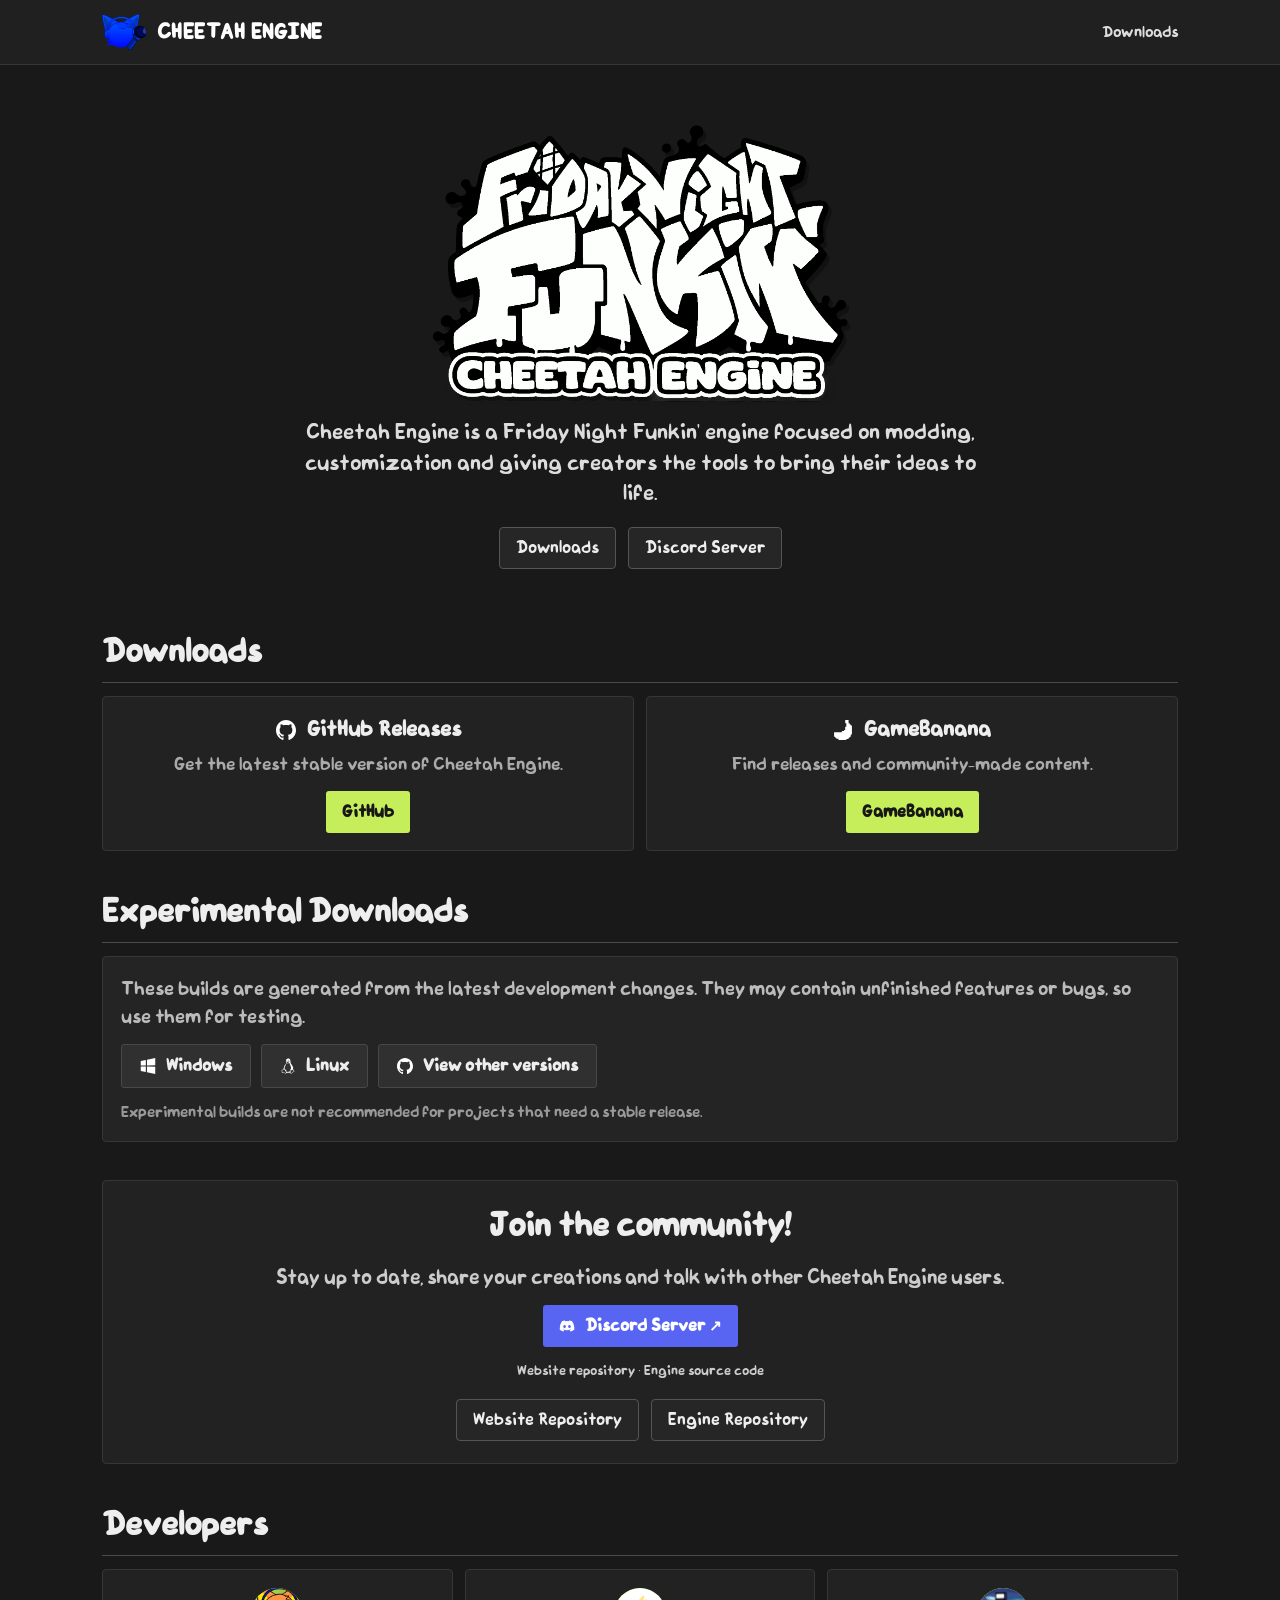
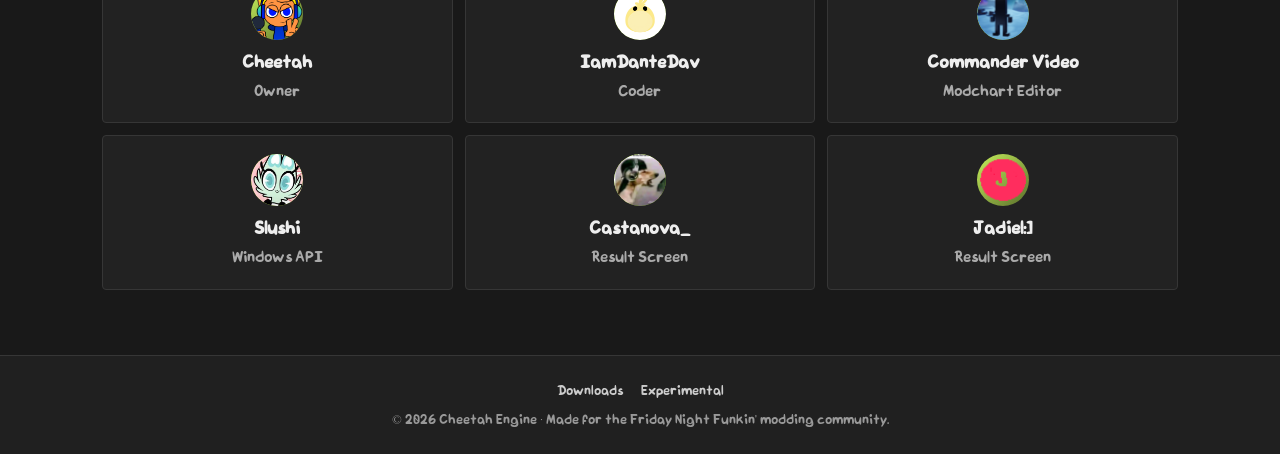
==== index.html @ 7973cf0b "feat: enable Windows/Linux downloads and add releases link" ====
<!DOCTYPE html>
<html lang="en">
<head>
<meta charset="UTF-8">
<meta name="viewport" content="width=device-width, initial-scale=1">
<meta name="theme-color" content="#171717">
<title>Cheetah Engine</title>
<link rel="icon" type="image/png" href="assets/favicon.png">
<link rel="apple-touch-icon" href="assets/apple-touch-icon.png">
<style>
@font-face{font-family:'PhantomMuff';src:url('fonts/PhantomMuff 1.5-Regular.ttf') format('truetype');font-display:swap}
:root{--bg:#191919;--surface:#222;--surface2:#292929;--text:#eee;--muted:#aaa;--accent:#c6ee5b;--border:#363636}
*{box-sizing:border-box}
img{user-select:none;-webkit-user-select:none;-webkit-user-drag:none;-webkit-touch-callout:none;pointer-events:none}
html{scroll-behavior:smooth}
body{margin:0;background:var(--bg);color:var(--text);font:18px/1.6 'PhantomMuff',Arial,sans-serif}
a{color:var(--accent);text-decoration:none}a:hover{text-decoration:underline}
header{background:#202020;border-bottom:1px solid var(--border);position:sticky;top:0;z-index:10}
nav{max-width:1120px;margin:auto;min-height:64px;padding:10px 22px;display:flex;align-items:center;justify-content:space-between;gap:20px}
.logo{display:flex;align-items:center;gap:10px;color:#fff;font-weight:800;font-size:19px;letter-spacing:.5px}
.logo-icon{height:36px;width:auto;object-fit:contain}
.navlinks{display:flex;gap:25px;align-items:center}.navlinks a{color:#ddd;font-size:14px}
main{max-width:1120px;margin:0 auto;padding:28px 22px 65px}
.hero{text-align:center;padding:30px 0 22px}
.hero-art{width:min(420px,100%);margin:0 auto 16px;position:relative}
.hero-logo{width:100%;height:auto;display:block;filter:drop-shadow(3px 4px 0 #111)}
.hero p{max-width:700px;margin:0 auto;color:#ddd;font-size:19px}
.quicklinks{display:flex;justify-content:center;gap:12px;flex-wrap:wrap;margin-top:18px}
.pill{display:inline-block;padding:8px 16px;border:1px solid #555;border-radius:4px;color:#eee;background:#262626;font-size:15px}
.pill:hover{border-color:var(--accent);text-decoration:none}
h2{font-size:29px;margin:0 0 13px;padding-bottom:7px;border-bottom:1px solid #4a4a4a}
h3{font-size:20px;margin:0 0 8px}
section{margin-top:38px}
.download-grid{display:grid;grid-template-columns:repeat(2,1fr);gap:12px}
.download-card{background:var(--surface);border:1px solid var(--border);padding:17px;border-radius:4px;text-align:center}
.download-card h3{font-size:19px}.download-card p{color:var(--muted);font-size:16px;margin:5px 0 13px}
.card-icon{width:20px;height:20px;vertical-align:-4px;margin-right:6px;filter:brightness(0) invert(1)}
.button{display:inline-block;padding:9px 16px;border-radius:3px;background:var(--accent);color:#171717;font-weight:700;font-size:15px}
.button:hover{filter:brightness(1.08);text-decoration:none}
.button--discord{background:#5865F2;color:#fff}
.locked{opacity:.45;filter:grayscale(1);cursor:not-allowed;user-select:none}
.btn-icon{width:16px;height:16px;vertical-align:-3px;margin-right:6px}
.experimental{background:#242424;border:1px solid var(--border);padding:18px;border-radius:4px}
.experimental p{color:#bbb;margin:0 0 14px;font-size:17px}
.os-links{display:flex;gap:10px;flex-wrap:wrap}
.os-links a{background:#303030;border:1px solid #484848;border-radius:3px;padding:9px 18px;color:#eee;font-weight:700;font-size:15px}
.os-links a:hover{border-color:var(--accent);text-decoration:none}
.os-icon{width:16px;height:16px;vertical-align:-3px;margin-right:6px;filter:brightness(0) invert(1)}
.notice{font-size:14px;color:#999;margin-top:13px}
.community{text-align:center;padding:22px;background:#222;border:1px solid var(--border);border-radius:4px}
.community p{margin:0 0 13px;color:#ccc}
.donors{display:grid;grid-template-columns:repeat(3,1fr);gap:12px}
.donor{background:var(--surface);border:1px solid var(--border);padding:18px 10px;text-align:center;border-radius:4px}
.avatar{width:52px;height:52px;border-radius:50%;margin:0 auto 10px;background:linear-gradient(135deg,#c6ee5b,#596f2b);display:grid;place-items:center;color:#171717;font-size:20px;font-weight:900;overflow:hidden}
.avatar img{width:100%;height:100%;object-fit:cover;display:block;border-radius:50%}
.donor strong{display:block;font-size:16px}.donor small{color:var(--muted);font-size:14px}
.donor a{color:var(--text)}.donor a:hover{color:var(--accent)}
footer{border-top:1px solid var(--border);background:#202020;color:#999;padding:25px 22px;text-align:center;font-size:12px}
footer .footlinks{display:flex;justify-content:center;gap:18px;flex-wrap:wrap;margin-bottom:10px}
footer a{color:#ccc}
/* Intro (FNF charselect gate + video) */
.intro{position:fixed;inset:0;z-index:100;background:#000;display:grid;place-items:center}
.intro-gate{position:absolute;inset:0;width:100%;height:100%;border:0;background:none;padding:20px;display:grid;place-items:center;cursor:pointer}
.intro-gate img{max-width:min(440px,80vw);max-height:62vh;object-fit:contain;filter:drop-shadow(4px 6px 0 rgba(0,0,0,.7))}
.intro video{width:100%;height:100%;object-fit:contain;display:none;background:#000}
.intro.playing .intro-gate{display:none}
.intro.playing video{display:block}
.intro-flash{position:fixed;inset:0;z-index:101;background:#fff;opacity:0;pointer-events:none;transition:opacity .45s ease-out}
.intro-flash.on{opacity:1;transition:none}
/* Custom cursors (desktop / mouse only) */
@media (hover:hover) and (pointer:fine){
  html{cursor:url('assets/Cursor/cursor-default.png') 0 0,auto}
  *{scrollbar-color:#c6ee5b #191919;scrollbar-width:thin}
  ::-webkit-scrollbar{width:14px;height:14px}
  ::-webkit-scrollbar-track{background:#191919}
  ::-webkit-scrollbar-thumb{background:#c6ee5b;border:3px solid #191919;border-radius:8px}
  p,.hero p,.notice,.community p,.download-card p,.experimental p,small{cursor:url('assets/Cursor/cursor-text-sm.png') 10 16,text}
  a:not(.locked):not([aria-disabled="true"]),button:not(.locked){cursor:url('assets/Cursor/cursor-pointer.png') 10 2,pointer}
  .locked,a[aria-disabled="true"]{cursor:url('assets/Cursor/cursor-cross-sm.png') 16 16,not-allowed}
  html.over-scrollbar,html.over-scrollbar *{cursor:url('assets/Cursor/cursor-scroll-sm.png') 16 16,pointer!important}
}
@media(max-width:760px){.download-grid{grid-template-columns:1fr}.donors{grid-template-columns:repeat(2,1fr)}}
@media(max-width:520px){nav{align-items:flex-start;flex-direction:column}.navlinks{gap:16px;flex-wrap:wrap}.donors{grid-template-columns:repeat(2,1fr)}main{padding-inline:14px}}
</style>
</head>
<body>
<div class="intro" id="intro" aria-label="Intro">
  <button class="intro-gate" id="introGate" type="button" aria-label="Touch here to view the intro">
    <img src="assets/TouchHereToView!.png" alt="Touch here to view">
  </button>
  <video id="introVideo" src="assets/introSelect.mp4" playsinline preload="auto"></video>
</div>
<div class="intro-flash" id="introFlash" aria-hidden="true"></div>
<header>
<nav>
<a class="logo" href="#top"><img class="logo-icon" src="assets/icon.png" alt=""><span>CHEETAH ENGINE</span></a>
<div class="navlinks"><a href="#downloads">Downloads</a></div>
</nav>
</header>
<main id="top">
<div class="hero">
  <div class="hero-art">
    <img class="hero-logo" src="assets/engine-logo.png" alt="Cheetah Engine logo">
  </div>
  <p>Cheetah Engine is a Friday Night Funkin' engine focused on modding, customization and giving creators the tools to bring their ideas to life.</p>
  <div class="quicklinks">
    <a class="pill" href="#downloads">Downloads</a><a class="pill" href="#community">Discord Server</a>
  </div>
</div>

<section id="downloads">
<h2>Downloads</h2>
<div class="download-grid">
  <article class="download-card"><h3><img class="card-icon" src="assets/github.svg" alt=""> GitHub Releases</h3><p>Get the latest stable version of Cheetah Engine.</p><a class="button" href="https://github.com/Cheetahbrawl291/FNFCheetahEngine" target="_blank" rel="noopener">GitHub</a></article>
  <article class="download-card"><h3><img class="card-icon" src="assets/gamebanana.svg" alt=""> GameBanana</h3><p>Find releases and community-made content.</p><a class="button" href="https://gamebanana.com/wips/104076" target="_blank" rel="noopener">GameBanana</a></article>
</div>
</section>

<section id="experimental">
<h2>Experimental Downloads</h2>
<div class="experimental">
<p>These builds are generated from the latest development changes. They may contain unfinished features or bugs, so use them for testing.</p>
<div class="os-links"><a href="https://github.com/Cheetahbrawl291/FNFCheetahEngine/releases/download/Release/CheetahEngine-Windows.zip"><img class="os-icon" src="assets/Windows.svg" alt=""> Windows</a><a href="https://github.com/Cheetahbrawl291/FNFCheetahEngine/releases/download/Release/CheetahEngine-Linux.zip"><img class="os-icon" src="assets/Linux.svg" alt=""> Linux</a><a href="https://github.com/Cheetahbrawl291/FNFCheetahEngine/releases" target="_blank" rel="noopener"><img class="os-icon" src="assets/github.svg" alt=""> View other versions</a></div>
<div class="notice">Experimental builds are not recommended for projects that need a stable release.</div>
</div>
</section>

<section id="community">
<div class="community">
<h2 style="border:0;margin-bottom:7px">Join the community!</h2>
<p>Stay up to date, share your creations and talk with other Cheetah Engine users.</p>
<a class="button button--discord" href="https://discord.gg/ma6dKBHPRp" target="_blank" rel="noopener"><img class="btn-icon" src="assets/discord.svg" alt=""> Discord Server ↗</a>
<p style="font-size:12px;margin:14px 0 0">Website repository · Engine source code</p>
<div class="quicklinks"><a class="pill" href="https://github.com/IamDanteDev/CheetahEngine-Website" target="_blank" rel="noopener">Website Repository</a><a class="pill" href="https://github.com/Cheetahbrawl291/FNFCheetahEngine" target="_blank" rel="noopener">Engine Repository</a></div>
</div>
</section>

<section id="developers">
<h2>Developers</h2>
<div class="donors">
  <div class="donor"><div class="avatar"><img src="assets/avatars/cheetah.png" alt=""></div><strong><a href="https://www.youtube.com/@CheetahTheGamer" target="_blank" rel="noopener">Cheetah</a></strong><small>Owner</small></div>
  <div class="donor"><div class="avatar"><img src="assets/avatars/iamdantedev.png" alt=""></div><strong><a href="https://www.youtube.com/@IamDanteDev" target="_blank" rel="noopener">IamDanteDav</a></strong><small>Coder</small></div>
  <div class="donor"><div class="avatar"><img src="assets/avatars/commandervideo.png" alt=""></div><strong><a href="https://gamebanana.com/members/1787065" target="_blank" rel="noopener">Commander Video</a></strong><small>Modchart Editor</small></div>
  <div class="donor"><div class="avatar"><img src="assets/avatars/slushi.png" alt=""></div><strong><a href="https://github.com/Slushi-Github" target="_blank" rel="noopener">Slushi</a></strong><small>Windows API</small></div>
  <div class="donor"><div class="avatar"><img src="assets/avatars/castanova.png" alt=""></div><strong><a href="https://gamebanana.com/members/1890908" target="_blank" rel="noopener">Castanova_</a></strong><small>Result Screen</small></div>
  <div class="donor"><div class="avatar"><img src="assets/avatars/jadiel.png" alt=""></div><strong><a href="https://gamebanana.com/members/1842826" target="_blank" rel="noopener">Jadiel:]</a></strong><small>Result Screen</small></div>
</div>
</section>
</main>
<footer>
<div class="footlinks"><a href="#downloads">Downloads</a><a href="#experimental">Experimental</a></div>
<div>© 2026 Cheetah Engine · Made for the Friday Night Funkin' modding community.</div>
</footer>
<script>
(function () {
  var root = document.documentElement;
  var fine = window.matchMedia('(hover:hover) and (pointer:fine)');
  function updateScrollCursor(e) {
    if (!fine.matches) { root.classList.remove('over-scrollbar'); return; }
    var bar = window.innerWidth - root.clientWidth;
    root.classList.toggle('over-scrollbar', bar > 0 && e.clientX >= window.innerWidth - bar);
  }
  document.addEventListener('mousemove', updateScrollCursor);
  window.addEventListener('resize', function () { root.classList.remove('over-scrollbar'); });
})();
document.querySelectorAll('img').forEach(function (img) { img.draggable = false; });
document.addEventListener('dragstart', function (e) { e.preventDefault(); });
document.addEventListener('selectstart', function (e) {
  if (e.target.tagName === 'IMG') e.preventDefault();
});
(function () {
  var intro = document.getElementById('intro');
  var gate = document.getElementById('introGate');
  var video = document.getElementById('introVideo');
  var flash = document.getElementById('introFlash');
  var started = false;
  var finished = false;

  function flashOut() {
    if (finished) return;
    finished = true;
    flash.classList.add('on');
    intro.remove();
    window.setTimeout(function () {
      flash.classList.remove('on');
      window.setTimeout(function () { flash.remove(); }, 470);
    }, 140);
  }

  gate.addEventListener('click', function () {
    if (started) return;
    started = true;
    intro.classList.add('playing');
    video.volume = 0.45;
    video.muted = false;
    var play = video.play();
    if (play && play.catch) play.catch(function () {
      video.muted = true;
      var retry = video.play();
      if (retry && retry.catch) retry.catch(flashOut);
    });
  });

  video.addEventListener('ended', flashOut);
  video.addEventListener('error', flashOut);
})();
</script>
</body>
</html>
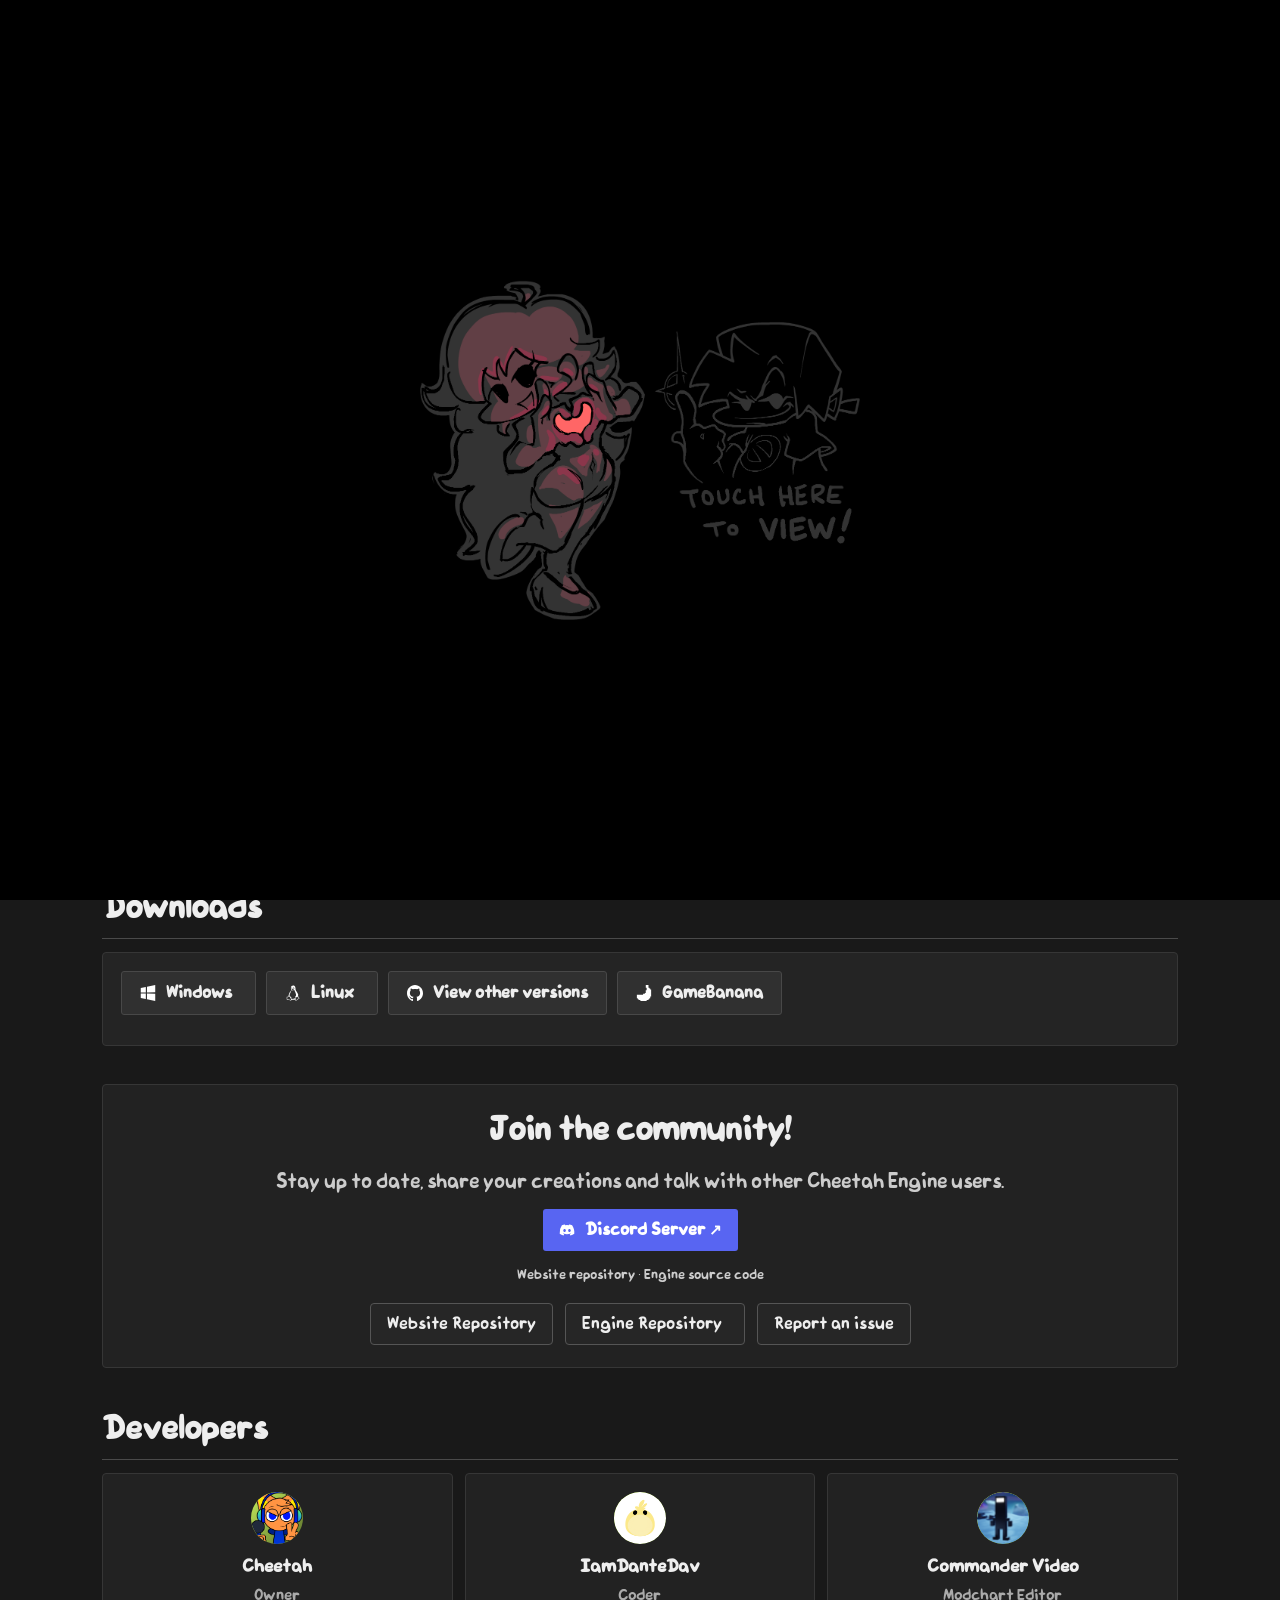
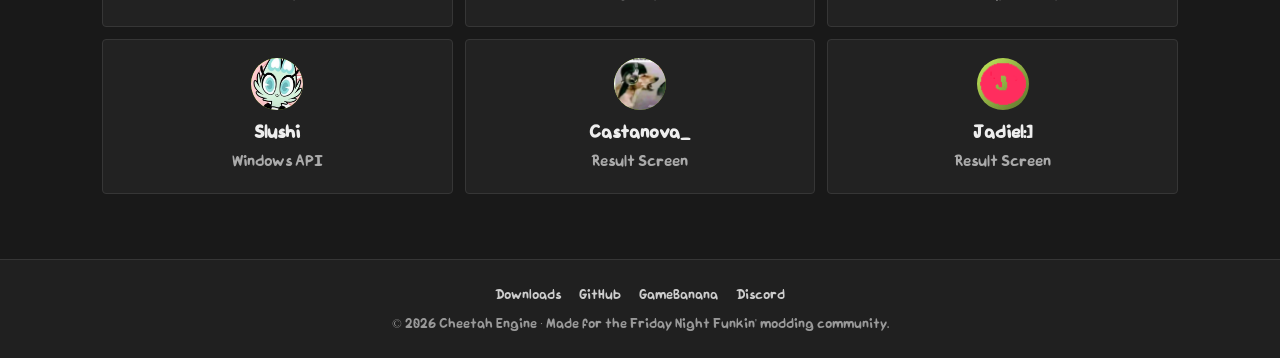
==== commit a81a7531: "feat: enhance landing with release stats, features, music and SEO" ====
--- a/index.html
+++ b/index.html
@@ -4,9 +4,27 @@
 <meta charset="UTF-8">
 <meta name="viewport" content="width=device-width, initial-scale=1">
 <meta name="theme-color" content="#171717">
+<meta name="description" content="Cheetah Engine is a Friday Night Funkin' engine built for modding, customization and creators.">
 <title>Cheetah Engine</title>
 <link rel="icon" type="image/png" href="assets/favicon.png">
 <link rel="apple-touch-icon" href="assets/apple-touch-icon.png">
+<link rel="preconnect" href="https://api.github.com">
+<script type="application/ld+json">
+{
+  "@context": "https://schema.org",
+  "@type": "SoftwareApplication",
+  "name": "Cheetah Engine",
+  "applicationCategory": "GameApplication",
+  "operatingSystem": "Windows, Linux",
+  "url": "https://iamdantedev.github.io/CheetahEngine-Website/",
+  "description": "A Friday Night Funkin' engine built for modding, customization and creators.",
+  "softwareVersion": "Release",
+  "downloadUrl": [
+    "https://github.com/Cheetahbrawl291/FNFCheetahEngine/releases/download/Release/CheetahEngine-Windows.zip",
+    "https://github.com/Cheetahbrawl291/FNFCheetahEngine/releases/download/Release/CheetahEngine-Linux.zip"
+  ]
+}
+</script>
 <style>
 @font-face{font-family:'PhantomMuff';src:url('fonts/PhantomMuff 1.5-Regular.ttf') format('truetype');font-display:swap}
 :root{--bg:#191919;--surface:#222;--surface2:#292929;--text:#eee;--muted:#aaa;--accent:#c6ee5b;--border:#363636}
@@ -23,7 +41,13 @@
 main{max-width:1120px;margin:0 auto;padding:28px 22px 65px}
 .hero{text-align:center;padding:30px 0 22px}
 .hero-art{width:min(420px,100%);margin:0 auto 16px;position:relative}
-.hero-logo{width:100%;height:auto;display:block;filter:drop-shadow(3px 4px 0 #111)}
+.hero-logo{width:100%;height:auto;display:block;filter:drop-shadow(3px 4px 0 #111);animation:logoBeat .6667s ease-in-out infinite}
+@keyframes logoBeat{0%,100%{transform:scale(1)}15%{transform:scale(1.12)}30%{transform:scale(1)}}
+@media(prefers-reduced-motion:reduce){.hero-logo,.avatar{animation:none}}
+.features{display:grid;grid-template-columns:repeat(4,1fr);gap:12px}
+.feature{background:var(--surface);border:1px solid var(--border);padding:20px 16px;border-radius:4px;text-align:center}
+.feature strong{display:block;font-size:18px;color:var(--accent);margin-bottom:8px}
+.feature p{margin:0;color:#ccc;font-size:15px}
 .hero p{max-width:700px;margin:0 auto;color:#ddd;font-size:19px}
 .quicklinks{display:flex;justify-content:center;gap:12px;flex-wrap:wrap;margin-top:18px}
 .pill{display:inline-block;padding:8px 16px;border:1px solid #555;border-radius:4px;color:#eee;background:#262626;font-size:15px}
@@ -31,27 +55,26 @@
 h2{font-size:29px;margin:0 0 13px;padding-bottom:7px;border-bottom:1px solid #4a4a4a}
 h3{font-size:20px;margin:0 0 8px}
 section{margin-top:38px}
-.download-grid{display:grid;grid-template-columns:repeat(2,1fr);gap:12px}
-.download-card{background:var(--surface);border:1px solid var(--border);padding:17px;border-radius:4px;text-align:center}
-.download-card h3{font-size:19px}.download-card p{color:var(--muted);font-size:16px;margin:5px 0 13px}
-.card-icon{width:20px;height:20px;vertical-align:-4px;margin-right:6px;filter:brightness(0) invert(1)}
 .button{display:inline-block;padding:9px 16px;border-radius:3px;background:var(--accent);color:#171717;font-weight:700;font-size:15px}
 .button:hover{filter:brightness(1.08);text-decoration:none}
 .button--discord{background:#5865F2;color:#fff}
-.locked{opacity:.45;filter:grayscale(1);cursor:not-allowed;user-select:none}
 .btn-icon{width:16px;height:16px;vertical-align:-3px;margin-right:6px}
 .experimental{background:#242424;border:1px solid var(--border);padding:18px;border-radius:4px}
-.experimental p{color:#bbb;margin:0 0 14px;font-size:17px}
 .os-links{display:flex;gap:10px;flex-wrap:wrap}
 .os-links a{background:#303030;border:1px solid #484848;border-radius:3px;padding:9px 18px;color:#eee;font-weight:700;font-size:15px}
 .os-links a:hover{border-color:var(--accent);text-decoration:none}
 .os-icon{width:16px;height:16px;vertical-align:-3px;margin-right:6px;filter:brightness(0) invert(1)}
-.notice{font-size:14px;color:#999;margin-top:13px}
+.dl-count{font-size:12px;font-weight:400;color:var(--muted);margin-left:5px}
+.star-count{font-size:11px;font-weight:400;color:var(--accent);margin-left:6px}
+.release-meta{font-size:13px;color:var(--muted);margin-top:12px}
+.reveal{opacity:0;transform:translateY(16px);transition:opacity .55s ease,transform .55s ease}
+.reveal.in{opacity:1;transform:none}
+@media(prefers-reduced-motion:reduce){.reveal{opacity:1;transform:none;transition:none}}
 .community{text-align:center;padding:22px;background:#222;border:1px solid var(--border);border-radius:4px}
 .community p{margin:0 0 13px;color:#ccc}
 .donors{display:grid;grid-template-columns:repeat(3,1fr);gap:12px}
 .donor{background:var(--surface);border:1px solid var(--border);padding:18px 10px;text-align:center;border-radius:4px}
-.avatar{width:52px;height:52px;border-radius:50%;margin:0 auto 10px;background:linear-gradient(135deg,#c6ee5b,#596f2b);display:grid;place-items:center;color:#171717;font-size:20px;font-weight:900;overflow:hidden}
+.avatar{width:52px;height:52px;border-radius:50%;margin:0 auto 10px;background:linear-gradient(135deg,#c6ee5b,#596f2b);display:grid;place-items:center;color:#171717;font-size:20px;font-weight:900;overflow:hidden;animation:logoBeat .6667s ease-in-out infinite}
 .avatar img{width:100%;height:100%;object-fit:cover;display:block;border-radius:50%}
 .donor strong{display:block;font-size:16px}.donor small{color:var(--muted);font-size:14px}
 .donor a{color:var(--text)}.donor a:hover{color:var(--accent)}
@@ -74,13 +97,12 @@
   ::-webkit-scrollbar{width:14px;height:14px}
   ::-webkit-scrollbar-track{background:#191919}
   ::-webkit-scrollbar-thumb{background:#c6ee5b;border:3px solid #191919;border-radius:8px}
-  p,.hero p,.notice,.community p,.download-card p,.experimental p,small{cursor:url('assets/Cursor/cursor-text-sm.png') 10 16,text}
-  a:not(.locked):not([aria-disabled="true"]),button:not(.locked){cursor:url('assets/Cursor/cursor-pointer.png') 10 2,pointer}
-  .locked,a[aria-disabled="true"]{cursor:url('assets/Cursor/cursor-cross-sm.png') 16 16,not-allowed}
+  p,small{cursor:url('assets/Cursor/cursor-text-sm.png') 10 16,text}
+  a,button{cursor:url('assets/Cursor/cursor-pointer.png') 10 2,pointer}
   html.over-scrollbar,html.over-scrollbar *{cursor:url('assets/Cursor/cursor-scroll-sm.png') 16 16,pointer!important}
 }
-@media(max-width:760px){.download-grid{grid-template-columns:1fr}.donors{grid-template-columns:repeat(2,1fr)}}
-@media(max-width:520px){nav{align-items:flex-start;flex-direction:column}.navlinks{gap:16px;flex-wrap:wrap}.donors{grid-template-columns:repeat(2,1fr)}main{padding-inline:14px}}
+@media(max-width:760px){.donors{grid-template-columns:repeat(2,1fr)}.features{grid-template-columns:repeat(2,1fr)}}
+@media(max-width:520px){nav{align-items:flex-start;flex-direction:column}.navlinks{gap:16px;flex-wrap:wrap}.donors{grid-template-columns:repeat(2,1fr)}.features{grid-template-columns:1fr}main{padding-inline:14px}}
 </style>
 </head>
 <body>
@@ -88,9 +110,10 @@
   <button class="intro-gate" id="introGate" type="button" aria-label="Touch here to view the intro">
     <img src="assets/TouchHereToView!.png" alt="Touch here to view">
   </button>
-  <video id="introVideo" src="assets/introSelect.mp4" playsinline preload="auto"></video>
+  <video id="introVideo" src="assets/introSelect.mp4" playsinline preload="none"></video>
 </div>
 <div class="intro-flash" id="introFlash" aria-hidden="true"></div>
+<audio id="siteMusic" src="assets/stayFunky.ogg" loop preload="auto"></audio>
 <header>
 <nav>
 <a class="logo" href="#top"><img class="logo-icon" src="assets/icon.png" alt=""><span>CHEETAH ENGINE</span></a>
@@ -108,20 +131,21 @@
   </div>
 </div>
 
+<section id="features">
+<h2>Features</h2>
+<div class="features">
+<div class="feature"><strong>Modding</strong><p>An engine built from the ground up for Friday Night Funkin' mods.</p></div>
+<div class="feature"><strong>Customization</strong><p>Shape the engine around your project.</p></div>
+<div class="feature"><strong>Charting</strong><p>Tools that help bring your ideas to life.</p></div>
+<div class="feature"><strong>Cross-platform</strong><p>Windows and Linux builds available.</p></div>
+</div>
+</section>
+
 <section id="downloads">
 <h2>Downloads</h2>
-<div class="download-grid">
-  <article class="download-card"><h3><img class="card-icon" src="assets/github.svg" alt=""> GitHub Releases</h3><p>Get the latest stable version of Cheetah Engine.</p><a class="button" href="https://github.com/Cheetahbrawl291/FNFCheetahEngine" target="_blank" rel="noopener">GitHub</a></article>
-  <article class="download-card"><h3><img class="card-icon" src="assets/gamebanana.svg" alt=""> GameBanana</h3><p>Find releases and community-made content.</p><a class="button" href="https://gamebanana.com/wips/104076" target="_blank" rel="noopener">GameBanana</a></article>
-</div>
-</section>
-
-<section id="experimental">
-<h2>Experimental Downloads</h2>
 <div class="experimental">
-<p>These builds are generated from the latest development changes. They may contain unfinished features or bugs, so use them for testing.</p>
-<div class="os-links"><a href="https://github.com/Cheetahbrawl291/FNFCheetahEngine/releases/download/Release/CheetahEngine-Windows.zip"><img class="os-icon" src="assets/Windows.svg" alt=""> Windows</a><a href="https://github.com/Cheetahbrawl291/FNFCheetahEngine/releases/download/Release/CheetahEngine-Linux.zip"><img class="os-icon" src="assets/Linux.svg" alt=""> Linux</a><a href="https://github.com/Cheetahbrawl291/FNFCheetahEngine/releases" target="_blank" rel="noopener"><img class="os-icon" src="assets/github.svg" alt=""> View other versions</a></div>
-<div class="notice">Experimental builds are not recommended for projects that need a stable release.</div>
+<div class="os-links"><a href="https://github.com/Cheetahbrawl291/FNFCheetahEngine/releases/download/Release/CheetahEngine-Windows.zip"><img class="os-icon" src="assets/Windows.svg" alt=""> Windows<span class="dl-count" data-asset="CheetahEngine-Windows.zip"></span></a><a href="https://github.com/Cheetahbrawl291/FNFCheetahEngine/releases/download/Release/CheetahEngine-Linux.zip"><img class="os-icon" src="assets/Linux.svg" alt=""> Linux<span class="dl-count" data-asset="CheetahEngine-Linux.zip"></span></a><a href="https://github.com/Cheetahbrawl291/FNFCheetahEngine/releases" target="_blank" rel="noopener"><img class="os-icon" src="assets/github.svg" alt=""> View other versions</a><a href="https://gamebanana.com/wips/104076" target="_blank" rel="noopener"><img class="os-icon" src="assets/gamebanana.svg" alt=""> GameBanana</a></div>
+<div class="release-meta" id="releaseMeta"></div>
 </div>
 </section>
 
@@ -131,7 +155,7 @@
 <p>Stay up to date, share your creations and talk with other Cheetah Engine users.</p>
 <a class="button button--discord" href="https://discord.gg/ma6dKBHPRp" target="_blank" rel="noopener"><img class="btn-icon" src="assets/discord.svg" alt=""> Discord Server ↗</a>
 <p style="font-size:12px;margin:14px 0 0">Website repository · Engine source code</p>
-<div class="quicklinks"><a class="pill" href="https://github.com/IamDanteDev/CheetahEngine-Website" target="_blank" rel="noopener">Website Repository</a><a class="pill" href="https://github.com/Cheetahbrawl291/FNFCheetahEngine" target="_blank" rel="noopener">Engine Repository</a></div>
+<div class="quicklinks"><a class="pill" href="https://github.com/IamDanteDev/CheetahEngine-Website" target="_blank" rel="noopener">Website Repository</a><a class="pill" href="https://github.com/Cheetahbrawl291/FNFCheetahEngine" target="_blank" rel="noopener">Engine Repository<span class="star-count" data-repo="Cheetahbrawl291/FNFCheetahEngine"></span></a><a class="pill" href="https://github.com/Cheetahbrawl291/FNFCheetahEngine/issues" target="_blank" rel="noopener">Report an issue</a></div>
 </div>
 </section>
 
@@ -148,8 +172,8 @@
 </section>
 </main>
 <footer>
-<div class="footlinks"><a href="#downloads">Downloads</a><a href="#experimental">Experimental</a></div>
-<div>© 2026 Cheetah Engine · Made for the Friday Night Funkin' modding community.</div>
+<div class="footlinks"><a href="#downloads">Downloads</a><a href="https://github.com/Cheetahbrawl291/FNFCheetahEngine" target="_blank" rel="noopener">GitHub</a><a href="https://gamebanana.com/wips/104076" target="_blank" rel="noopener">GameBanana</a><a href="https://discord.gg/ma6dKBHPRp" target="_blank" rel="noopener">Discord</a></div>
+<div>© <span id="year">2026</span> Cheetah Engine · Made for the Friday Night Funkin' modding community.</div>
 </footer>
 <script>
 (function () {
@@ -169,23 +193,141 @@
   if (e.target.tagName === 'IMG') e.preventDefault();
 });
 (function () {
+  var nodes = document.querySelectorAll('.dl-count');
+  var meta = document.getElementById('releaseMeta');
+  if (!nodes.length || !window.fetch) return;
+  var cacheKey = 'cheetah-release-info-v3';
+  function sizeLabel(bytes) { return (bytes / 1048576).toFixed(0) + ' MB'; }
+  function render(info) {
+    nodes.forEach(function (n) {
+      var name = n.getAttribute('data-asset');
+      var value = info.counts[name];
+      if (typeof value !== 'number') return;
+      var size = info.sizes[name];
+      n.textContent = value.toLocaleString() + ' downloads' + (typeof size === 'number' ? ' · ' + sizeLabel(size) : '');
+    });
+    if (meta && info.date) {
+      var date = new Date(info.date);
+      if (!isNaN(date.getTime())) {
+        meta.textContent = (info.tag ? info.tag + ' · ' : '') + 'Updated ' + date.toLocaleDateString('en-US', { month: 'short', day: 'numeric', year: 'numeric' });
+      }
+    }
+  }
+  try {
+    var cached = JSON.parse(localStorage.getItem(cacheKey) || 'null');
+    if (cached && Date.now() - cached.time < 600000) { render(cached.info); return; }
+  } catch (e) {}
+  fetch('https://api.github.com/repos/Cheetahbrawl291/FNFCheetahEngine/releases/tags/Release')
+    .then(function (r) { if (!r.ok) throw new Error('release api'); return r.json(); })
+    .then(function (data) {
+      var info = { counts: {}, sizes: {}, date: data.published_at, tag: data.tag_name };
+      (data.assets || []).forEach(function (a) {
+        info.counts[a.name] = a.download_count;
+        info.sizes[a.name] = a.size;
+      });
+      render(info);
+      try { localStorage.setItem(cacheKey, JSON.stringify({ time: Date.now(), info: info })); } catch (e) {}
+    })
+    .catch(function () {});
+})();
+(function () {
+  var year = document.getElementById('year');
+  if (year) year.textContent = new Date().getFullYear();
+
+  var stars = document.querySelectorAll('.star-count');
+  if (!stars.length || !window.fetch) return;
+  var cacheKey = 'cheetah-stars-v1';
+  function render(counts) {
+    stars.forEach(function (n) {
+      var value = counts[n.getAttribute('data-repo')];
+      if (typeof value === 'number') n.textContent = ' ★ ' + value.toLocaleString();
+    });
+  }
+  try {
+    var cached = JSON.parse(localStorage.getItem(cacheKey) || 'null');
+    if (cached && Date.now() - cached.time < 600000) { render(cached.counts); return; }
+  } catch (e) {}
+  fetch('https://api.github.com/repos/Cheetahbrawl291/FNFCheetahEngine')
+    .then(function (r) { if (!r.ok) throw new Error('repo api'); return r.json(); })
+    .then(function (data) {
+      var counts = { 'Cheetahbrawl291/FNFCheetahEngine': data.stargazers_count };
+      render(counts);
+      try { localStorage.setItem(cacheKey, JSON.stringify({ time: Date.now(), counts: counts })); } catch (e) {}
+    })
+    .catch(function () {});
+})();
+(function () {
+  if (!('IntersectionObserver' in window)) return;
+  if (window.matchMedia('(prefers-reduced-motion:reduce)').matches) return;
+  var observer = new IntersectionObserver(function (entries) {
+    entries.forEach(function (entry) {
+      if (!entry.isIntersecting) return;
+      entry.target.classList.add('in');
+      observer.unobserve(entry.target);
+    });
+  }, { threshold: 0.12 });
+  document.querySelectorAll('main > section').forEach(function (el) {
+    el.classList.add('reveal');
+    observer.observe(el);
+  });
+})();
+(function () {
   var intro = document.getElementById('intro');
   var gate = document.getElementById('introGate');
   var video = document.getElementById('introVideo');
   var flash = document.getElementById('introFlash');
+  var music = document.getElementById('siteMusic');
   var started = false;
   var finished = false;
+  var musicStarted = false;
+
+  function setMediaMetadata() {
+    if (!('mediaSession' in navigator) || !window.MediaMetadata) return;
+    navigator.mediaSession.metadata = new MediaMetadata({
+      title: 'stay funky',
+      artist: 'Kawai Sprite feat. Lotus Juice',
+      artwork: [{ src: 'assets/stayFunky.png', sizes: '262x262', type: 'image/png' }]
+    });
+  }
+
+  function startMusic() {
+    if (musicStarted) return;
+    musicStarted = true;
+    setMediaMetadata();
+    music.volume = 0;
+    var playMusic = music.play();
+    if (playMusic && playMusic.catch) playMusic.catch(function () { musicStarted = false; });
+    if ('mediaSession' in navigator) navigator.mediaSession.playbackState = 'playing';
+    var step = 0;
+    var timer = setInterval(function () {
+      step += 1;
+      music.volume = 0.25 * (step / 20);
+      if (step >= 20) clearInterval(timer);
+    }, 25);
+  }
 
   function flashOut() {
     if (finished) return;
     finished = true;
     flash.classList.add('on');
     intro.remove();
+    startMusic();
     window.setTimeout(function () {
       flash.classList.remove('on');
       window.setTimeout(function () { flash.remove(); }, 470);
     }, 140);
   }
+
+  function preloadIntro() {
+    video.preload = 'auto';
+    video.load();
+    gate.removeEventListener('mouseenter', preloadIntro);
+    gate.removeEventListener('focus', preloadIntro);
+    gate.removeEventListener('touchstart', preloadIntro);
+  }
+  gate.addEventListener('mouseenter', preloadIntro);
+  gate.addEventListener('focus', preloadIntro);
+  gate.addEventListener('touchstart', preloadIntro);
 
   gate.addEventListener('click', function () {
     if (started) return;
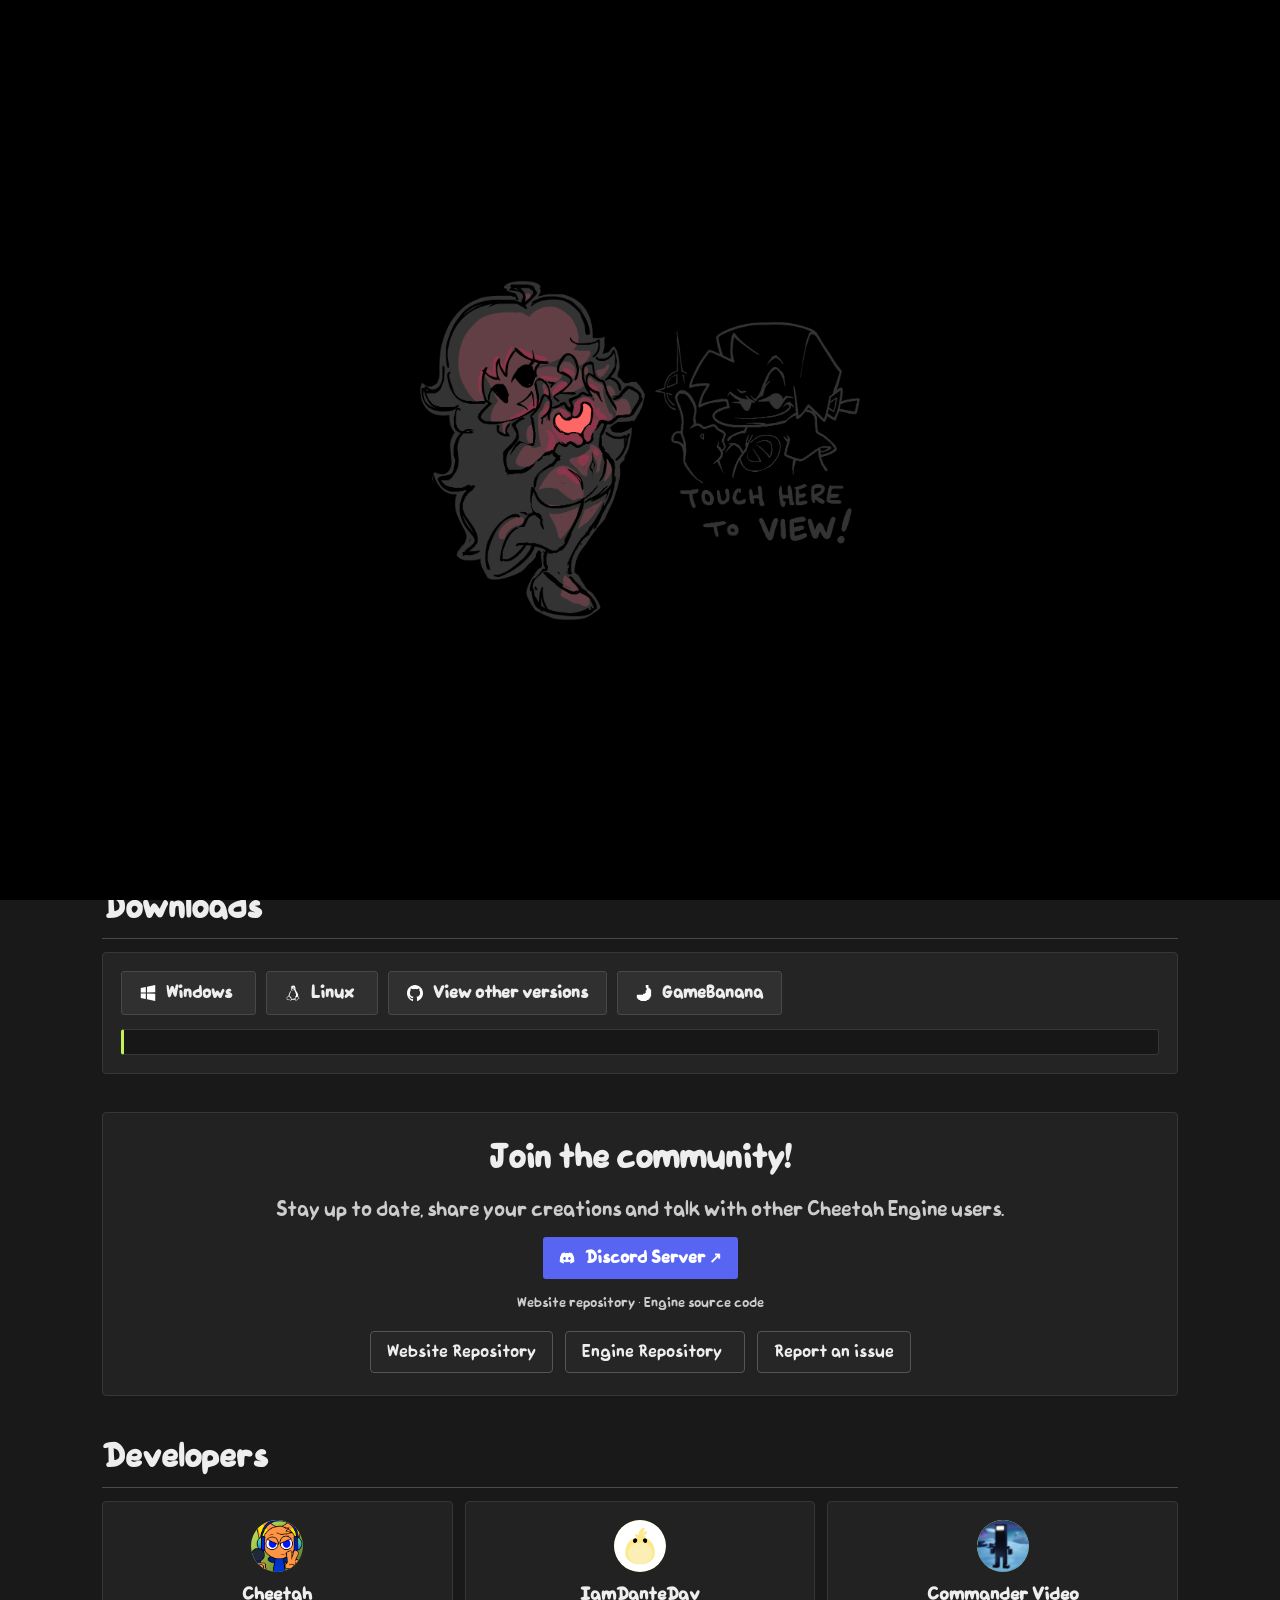
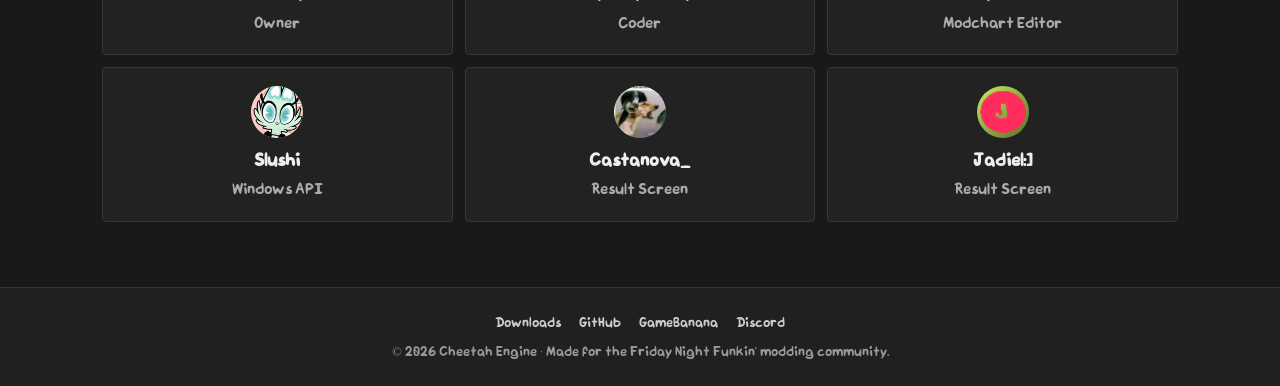
==== commit c9a5a024: "feat: add URL stats endpoint and llms.txt to website Expose total, per-OS downloads and last update " ====
--- a/index.html
+++ b/index.html
@@ -32,6 +32,8 @@
 img{user-select:none;-webkit-user-select:none;-webkit-user-drag:none;-webkit-touch-callout:none;pointer-events:none}
 html{scroll-behavior:smooth}
 body{margin:0;background:var(--bg);color:var(--text);font:18px/1.6 'PhantomMuff',Arial,sans-serif}
+.corner-bf{position:fixed;left:0;bottom:0;width:min(240px,28vw);height:auto;z-index:2;pointer-events:none;transition:opacity .25s ease,visibility 0s linear .25s}
+.corner-bf.is-hidden{opacity:0;visibility:hidden}
 a{color:var(--accent);text-decoration:none}a:hover{text-decoration:underline}
 header{background:#202020;border-bottom:1px solid var(--border);position:sticky;top:0;z-index:10}
 nav{max-width:1120px;margin:auto;min-height:64px;padding:10px 22px;display:flex;align-items:center;justify-content:space-between;gap:20px}
@@ -67,6 +69,11 @@
 .dl-count{font-size:12px;font-weight:400;color:var(--muted);margin-left:5px}
 .star-count{font-size:11px;font-weight:400;color:var(--accent);margin-left:6px}
 .release-meta{font-size:13px;color:var(--muted);margin-top:12px}
+.api-string{background:#171717;border:1px solid var(--border);border-left:3px solid var(--accent);border-radius:3px;padding:12px 15px;margin-top:14px;font-size:13px;color:#ccc;white-space:pre-wrap;word-break:break-word}
+.api-string b{color:var(--accent);font-weight:400}
+#statsOutput{display:none}
+html.stats-mode body>*:not(#statsOutput){display:none!important}
+html.stats-mode #statsOutput{display:block;min-height:100vh;margin:0;padding:24px;background:var(--bg);color:var(--text);font:16px/1.6 monospace;white-space:pre-wrap}
 .reveal{opacity:0;transform:translateY(16px);transition:opacity .55s ease,transform .55s ease}
 .reveal.in{opacity:1;transform:none}
 @media(prefers-reduced-motion:reduce){.reveal{opacity:1;transform:none;transition:none}}
@@ -106,6 +113,20 @@
 </style>
 </head>
 <body>
+<script>
+(function () {
+  var m = location.search.match(/[?&](?:stats|api)=([^&#]*)/);
+  if (!m) return;
+  var key = decodeURIComponent(m[1]).toLowerCase();
+  if (!/^(total|windows|linux|updated|all)$/.test(key)) key = 'all';
+  var root = document.documentElement;
+  root.setAttribute('data-stats', key);
+  if (root.classList) root.classList.add('stats-mode');
+  else root.className += ' stats-mode';
+})();
+</script>
+<div id="statsOutput" aria-live="polite">Loading...</div>
+<img class="corner-bf" src="assets/BFdj.gif" alt="" aria-hidden="true">
 <div class="intro" id="intro" aria-label="Intro">
   <button class="intro-gate" id="introGate" type="button" aria-label="Touch here to view the intro">
     <img src="assets/TouchHereToView!.png" alt="Touch here to view">
@@ -146,6 +167,7 @@
 <div class="experimental">
 <div class="os-links"><a href="https://github.com/Cheetahbrawl291/FNFCheetahEngine/releases/download/Release/CheetahEngine-Windows.zip"><img class="os-icon" src="assets/Windows.svg" alt=""> Windows<span class="dl-count" data-asset="CheetahEngine-Windows.zip"></span></a><a href="https://github.com/Cheetahbrawl291/FNFCheetahEngine/releases/download/Release/CheetahEngine-Linux.zip"><img class="os-icon" src="assets/Linux.svg" alt=""> Linux<span class="dl-count" data-asset="CheetahEngine-Linux.zip"></span></a><a href="https://github.com/Cheetahbrawl291/FNFCheetahEngine/releases" target="_blank" rel="noopener"><img class="os-icon" src="assets/github.svg" alt=""> View other versions</a><a href="https://gamebanana.com/wips/104076" target="_blank" rel="noopener"><img class="os-icon" src="assets/gamebanana.svg" alt=""> GameBanana</a></div>
 <div class="release-meta" id="releaseMeta"></div>
+<div class="api-string" id="apiString" aria-live="polite"></div>
 </div>
 </section>
 
@@ -195,9 +217,33 @@
 (function () {
   var nodes = document.querySelectorAll('.dl-count');
   var meta = document.getElementById('releaseMeta');
+  var apiString = document.getElementById('apiString');
+  var root = document.documentElement;
   if (!nodes.length || !window.fetch) return;
-  var cacheKey = 'cheetah-release-info-v3';
+  var cacheKey = 'cheetah-release-info-v4';
   function sizeLabel(bytes) { return (bytes / 1048576).toFixed(0) + ' MB'; }
+  function dateLabel(iso) {
+    var date = new Date(iso);
+    return isNaN(date.getTime()) ? '' : date.toLocaleDateString('en-US', { month: 'short', day: 'numeric', year: 'numeric' });
+  }
+  function assetCount(info, name) {
+    return typeof info.counts[name] === 'number' ? info.counts[name] : 0;
+  }
+  function statsValue(info, key) {
+    var entries = Object.keys(info.counts).sort();
+    var total = entries.reduce(function (sum, name) { return sum + assetCount(info, name); }, 0);
+    if (key === 'total') return String(total);
+    if (key === 'windows') return String(assetCount(info, 'CheetahEngine-Windows.zip'));
+    if (key === 'linux') return String(assetCount(info, 'CheetahEngine-Linux.zip'));
+    if (key === 'updated') return info.date ? dateLabel(info.date) : '';
+    var lines = ['Total downloads: ' + total.toLocaleString()];
+    entries.forEach(function (name) {
+      var os = name.replace(/^CheetahEngine-/, '').replace(/\.zip$/i, '');
+      lines.push(os + ': ' + assetCount(info, name).toLocaleString());
+    });
+    if (info.date && dateLabel(info.date)) lines.push('Last update: ' + dateLabel(info.date));
+    return lines.join('\n');
+  }
   function render(info) {
     nodes.forEach(function (n) {
       var name = n.getAttribute('data-asset');
@@ -206,11 +252,14 @@
       var size = info.sizes[name];
       n.textContent = value.toLocaleString() + ' downloads' + (typeof size === 'number' ? ' · ' + sizeLabel(size) : '');
     });
-    if (meta && info.date) {
-      var date = new Date(info.date);
-      if (!isNaN(date.getTime())) {
-        meta.textContent = (info.tag ? info.tag + ' · ' : '') + 'Updated ' + date.toLocaleDateString('en-US', { month: 'short', day: 'numeric', year: 'numeric' });
-      }
+    var updated = info.date ? dateLabel(info.date) : '';
+    if (meta && updated) {
+      meta.textContent = (info.tag ? info.tag + ' · ' : '') + 'Updated ' + updated;
+    }
+    if (apiString) apiString.textContent = statsValue(info, 'all');
+    var statsEl = document.getElementById('statsOutput');
+    if (statsEl && root.hasAttribute('data-stats')) {
+      statsEl.textContent = statsValue(info, root.getAttribute('data-stats'));
     }
   }
   try {
@@ -228,7 +277,12 @@
       render(info);
       try { localStorage.setItem(cacheKey, JSON.stringify({ time: Date.now(), info: info })); } catch (e) {}
     })
-    .catch(function () {});
+    .catch(function () {
+      var statsEl = document.getElementById('statsOutput');
+      if (statsEl && root.hasAttribute('data-stats') && statsEl.textContent === 'Loading...') {
+        statsEl.textContent = 'Unavailable';
+      }
+    });
 })();
 (function () {
   var year = document.getElementById('year');
@@ -346,6 +400,85 @@
   video.addEventListener('ended', flashOut);
   video.addEventListener('error', flashOut);
 })();
+(function () {
+  var bf = document.querySelector('.corner-bf');
+  if (!bf) return;
+
+  var hidden = null;
+  var queued = false;
+
+  function intersects(r, t) {
+    return t.right > r.left && t.left < r.right && t.bottom > r.top && t.top < r.bottom;
+  }
+
+  function isVisible(el) {
+    for (var p = el; p && p !== document.documentElement; p = p.parentElement) {
+      var style = window.getComputedStyle(p);
+      if (style.display === 'none' || style.visibility === 'hidden' || parseFloat(style.opacity) === 0)
+        return false;
+    }
+    return true;
+  }
+
+  function overlapsContent() {
+    var box = bf.getBoundingClientRect();
+    if (!box.width || !box.height) return false;
+
+    var walker = document.createTreeWalker(document.body, NodeFilter.SHOW_TEXT, {
+      acceptNode: function (node) {
+        if (!node.nodeValue || !node.nodeValue.trim()) return NodeFilter.FILTER_REJECT;
+        var parent = node.parentElement;
+        if (!parent || parent.closest('.corner-bf, .intro, .intro-flash') || !isVisible(parent))
+          return NodeFilter.FILTER_REJECT;
+        return NodeFilter.FILTER_ACCEPT;
+      }
+    });
+    var node;
+    while ((node = walker.nextNode())) {
+      var range = document.createRange();
+      range.selectNodeContents(node);
+      var rects = range.getClientRects();
+      for (var i = 0; i < rects.length; i++)
+        if (intersects(box, rects[i])) return true;
+    }
+
+    var controls = document.querySelectorAll('a,button,input,select,textarea');
+    for (var j = 0; j < controls.length; j++) {
+      var el = controls[j];
+      if (el.closest('.corner-bf, .intro') || !isVisible(el)) continue;
+      if (intersects(box, el.getBoundingClientRect())) return true;
+    }
+    return false;
+  }
+
+  function apply() {
+    queued = false;
+    var tooSmall = window.innerWidth < 520 || window.innerHeight < 420;
+    var next = tooSmall || overlapsContent();
+    if (next === hidden) return;
+    hidden = next;
+    bf.classList.toggle('is-hidden', next);
+  }
+
+  function schedule() {
+    if (queued) return;
+    queued = true;
+    window.requestAnimationFrame(apply);
+  }
+
+  window.addEventListener('scroll', schedule, { passive: true });
+  window.addEventListener('resize', schedule);
+  window.addEventListener('load', schedule);
+  if (document.fonts && document.fonts.ready) document.fonts.ready.then(schedule);
+  if ('ResizeObserver' in window) new ResizeObserver(schedule).observe(document.body);
+  if ('MutationObserver' in window) {
+    new MutationObserver(schedule).observe(document.body, {
+      childList: true, subtree: true, characterData: true,
+      attributes: true, attributeFilter: ['class', 'style']
+    });
+  }
+  schedule();
+})();
 </script>
 </body>
 </html>
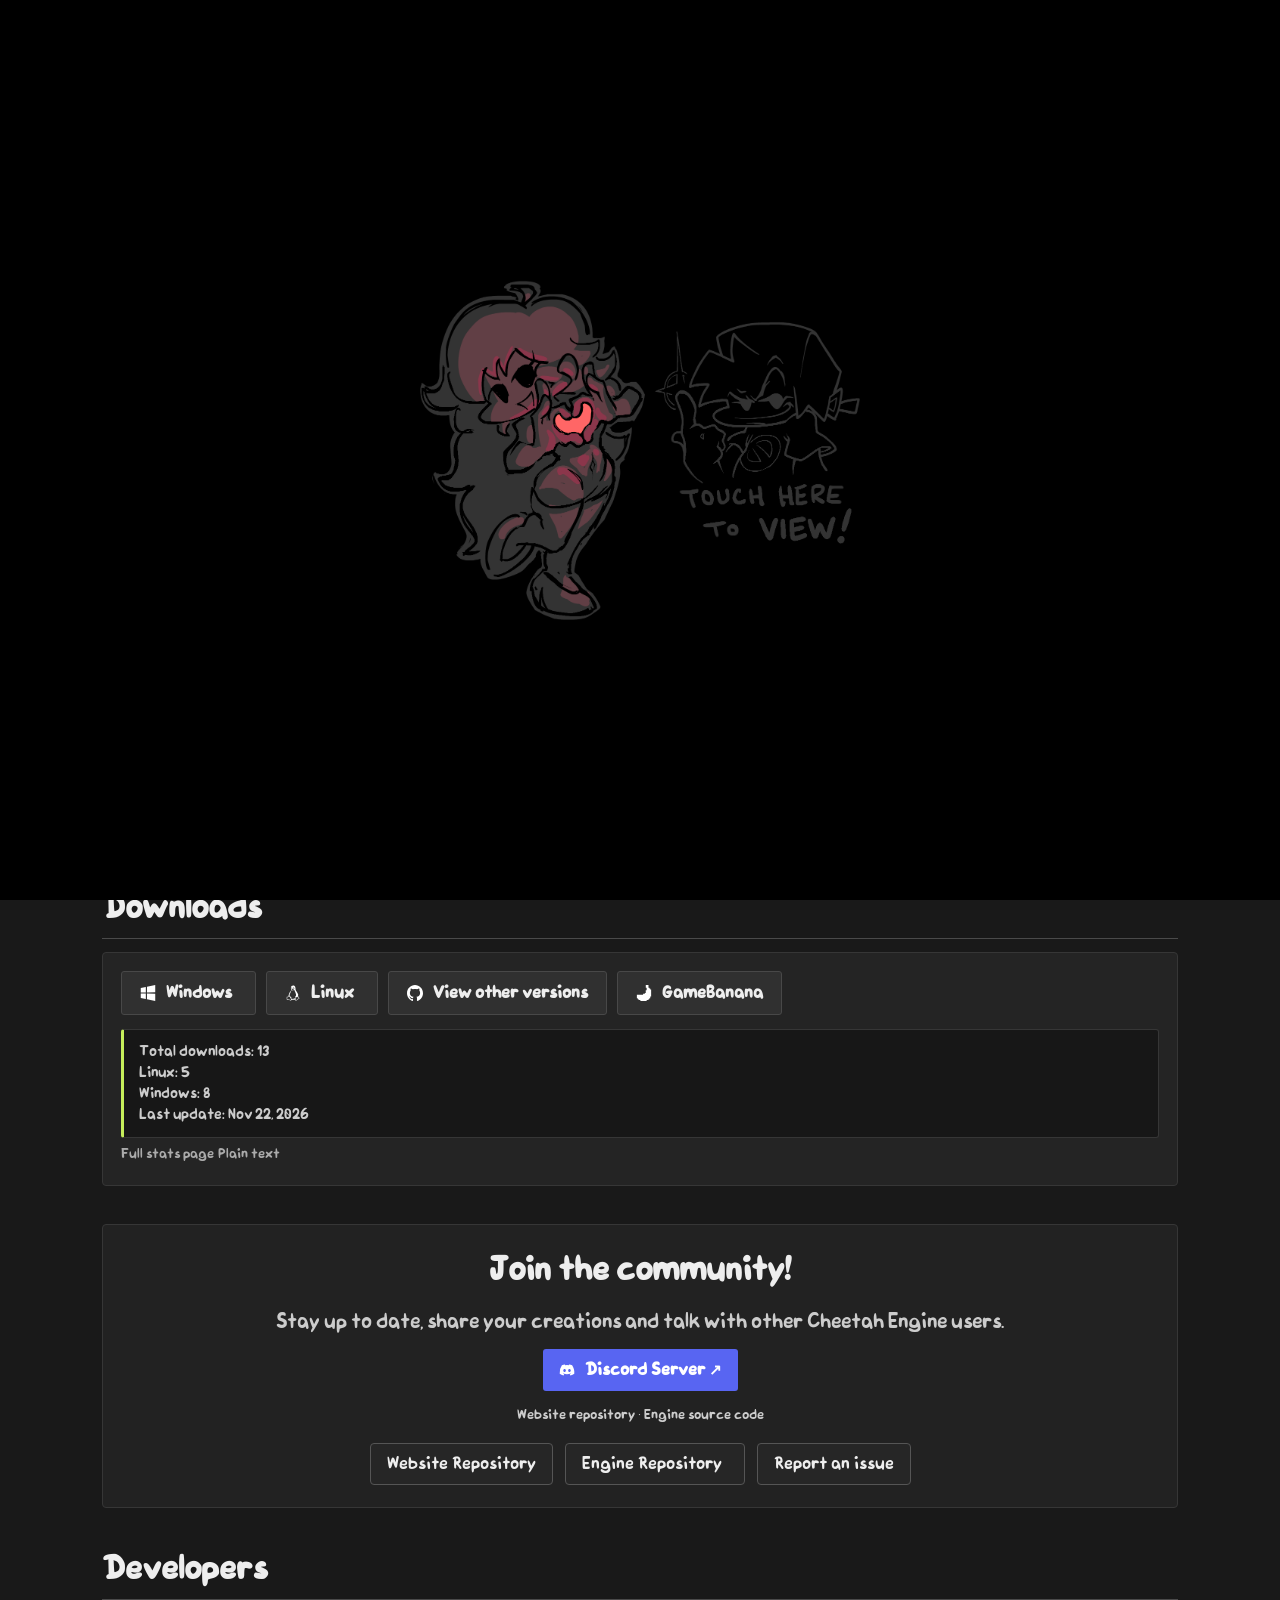
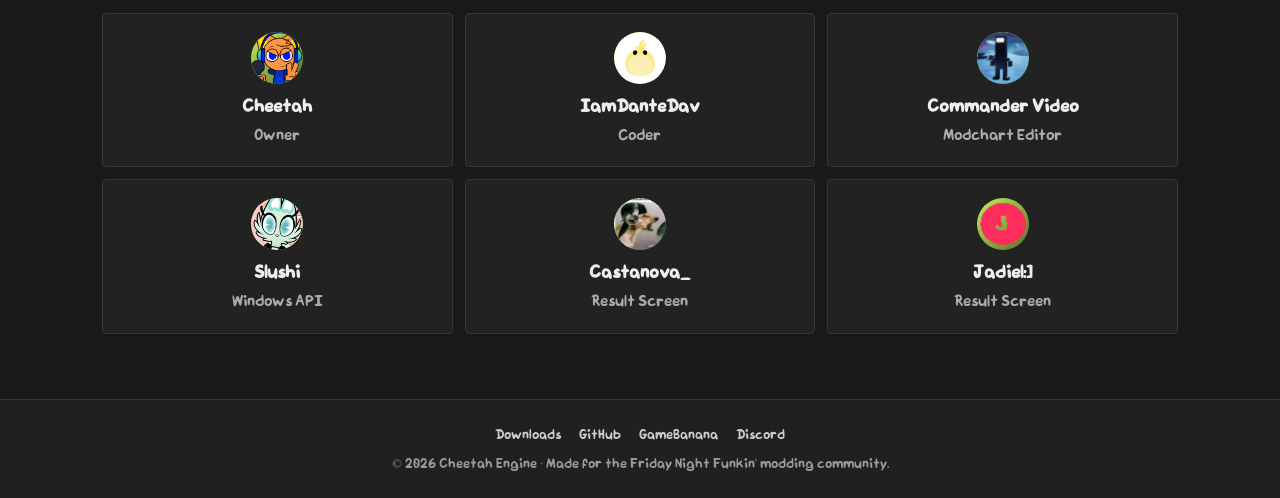
==== commit e0482c79: "feat: expose download stats as static crawler-readable files Embed real counts in the initial HTML a" ====
--- a/index.html
+++ b/index.html
@@ -71,6 +71,7 @@
 .release-meta{font-size:13px;color:var(--muted);margin-top:12px}
 .api-string{background:#171717;border:1px solid var(--border);border-left:3px solid var(--accent);border-radius:3px;padding:12px 15px;margin-top:14px;font-size:13px;color:#ccc;white-space:pre-wrap;word-break:break-word}
 .api-string b{color:var(--accent);font-weight:400}
+.stats-link{display:inline-block;margin-top:6px;font-size:12px;color:var(--muted)}
 #statsOutput{display:none}
 html.stats-mode body>*:not(#statsOutput){display:none!important}
 html.stats-mode #statsOutput{display:block;min-height:100vh;margin:0;padding:24px;background:var(--bg);color:var(--text);font:16px/1.6 monospace;white-space:pre-wrap}
@@ -167,7 +168,11 @@
 <div class="experimental">
 <div class="os-links"><a href="https://github.com/Cheetahbrawl291/FNFCheetahEngine/releases/download/Release/CheetahEngine-Windows.zip"><img class="os-icon" src="assets/Windows.svg" alt=""> Windows<span class="dl-count" data-asset="CheetahEngine-Windows.zip"></span></a><a href="https://github.com/Cheetahbrawl291/FNFCheetahEngine/releases/download/Release/CheetahEngine-Linux.zip"><img class="os-icon" src="assets/Linux.svg" alt=""> Linux<span class="dl-count" data-asset="CheetahEngine-Linux.zip"></span></a><a href="https://github.com/Cheetahbrawl291/FNFCheetahEngine/releases" target="_blank" rel="noopener"><img class="os-icon" src="assets/github.svg" alt=""> View other versions</a><a href="https://gamebanana.com/wips/104076" target="_blank" rel="noopener"><img class="os-icon" src="assets/gamebanana.svg" alt=""> GameBanana</a></div>
 <div class="release-meta" id="releaseMeta"></div>
-<div class="api-string" id="apiString" aria-live="polite"></div>
+<div class="api-string" id="apiString" aria-live="polite"><!-- STATS:START -->Total downloads: 13
+Linux: 5
+Windows: 8
+Last update: Nov 22, 2026<!-- STATS:END --></div>
+<a class="stats-link" href="stats/">Full stats page</a> <a class="stats-link" href="stats.txt">Plain text</a>
 </div>
 </section>
 
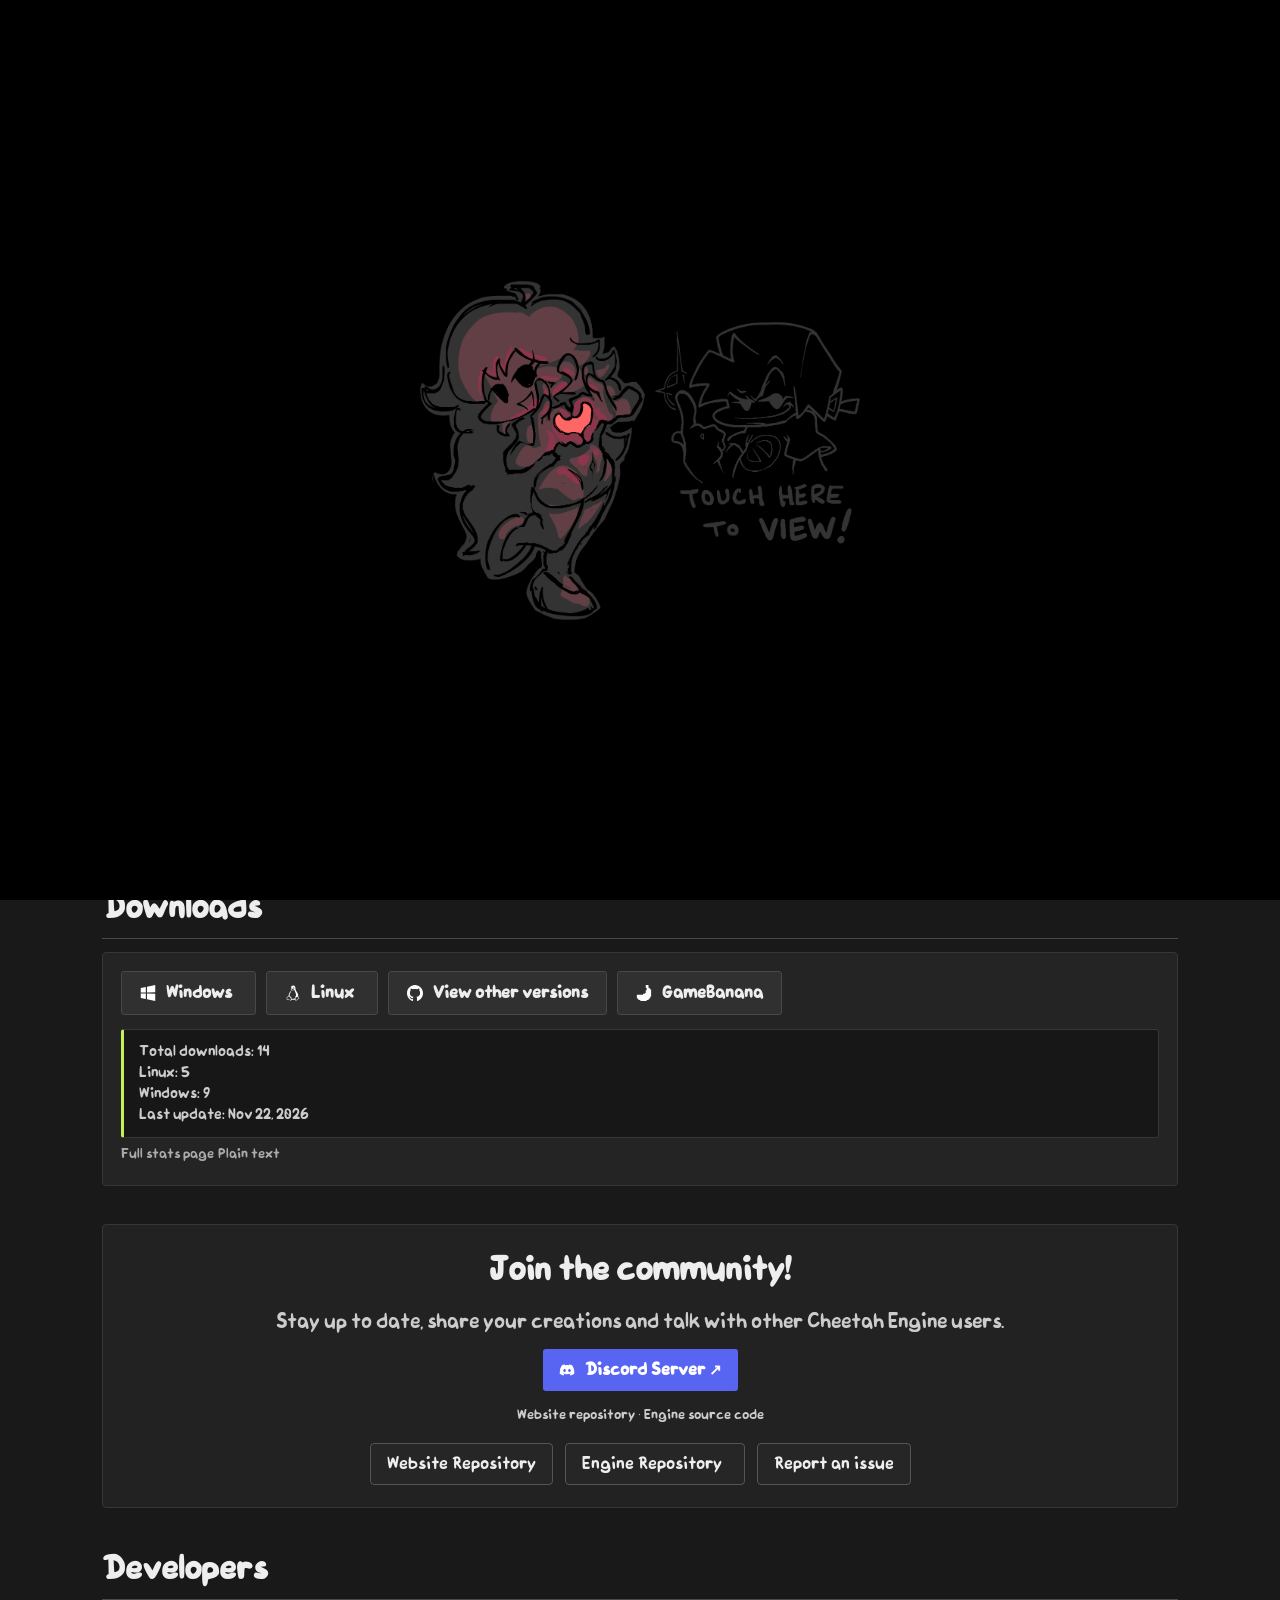
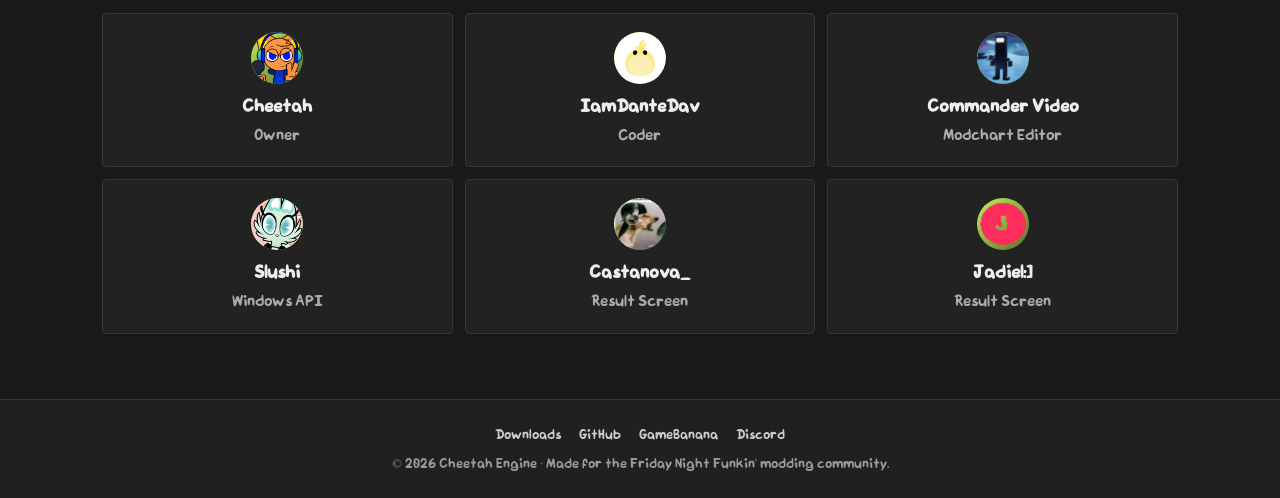
==== commit aed30a15: "chore: refresh download stats" ====
--- a/index.html
+++ b/index.html
@@ -168,9 +168,9 @@
 <div class="experimental">
 <div class="os-links"><a href="https://github.com/Cheetahbrawl291/FNFCheetahEngine/releases/download/Release/CheetahEngine-Windows.zip"><img class="os-icon" src="assets/Windows.svg" alt=""> Windows<span class="dl-count" data-asset="CheetahEngine-Windows.zip"></span></a><a href="https://github.com/Cheetahbrawl291/FNFCheetahEngine/releases/download/Release/CheetahEngine-Linux.zip"><img class="os-icon" src="assets/Linux.svg" alt=""> Linux<span class="dl-count" data-asset="CheetahEngine-Linux.zip"></span></a><a href="https://github.com/Cheetahbrawl291/FNFCheetahEngine/releases" target="_blank" rel="noopener"><img class="os-icon" src="assets/github.svg" alt=""> View other versions</a><a href="https://gamebanana.com/wips/104076" target="_blank" rel="noopener"><img class="os-icon" src="assets/gamebanana.svg" alt=""> GameBanana</a></div>
 <div class="release-meta" id="releaseMeta"></div>
-<div class="api-string" id="apiString" aria-live="polite"><!-- STATS:START -->Total downloads: 13
+<div class="api-string" id="apiString" aria-live="polite"><!-- STATS:START -->Total downloads: 14
 Linux: 5
-Windows: 8
+Windows: 9
 Last update: Nov 22, 2026<!-- STATS:END --></div>
 <a class="stats-link" href="stats/">Full stats page</a> <a class="stats-link" href="stats.txt">Plain text</a>
 </div>
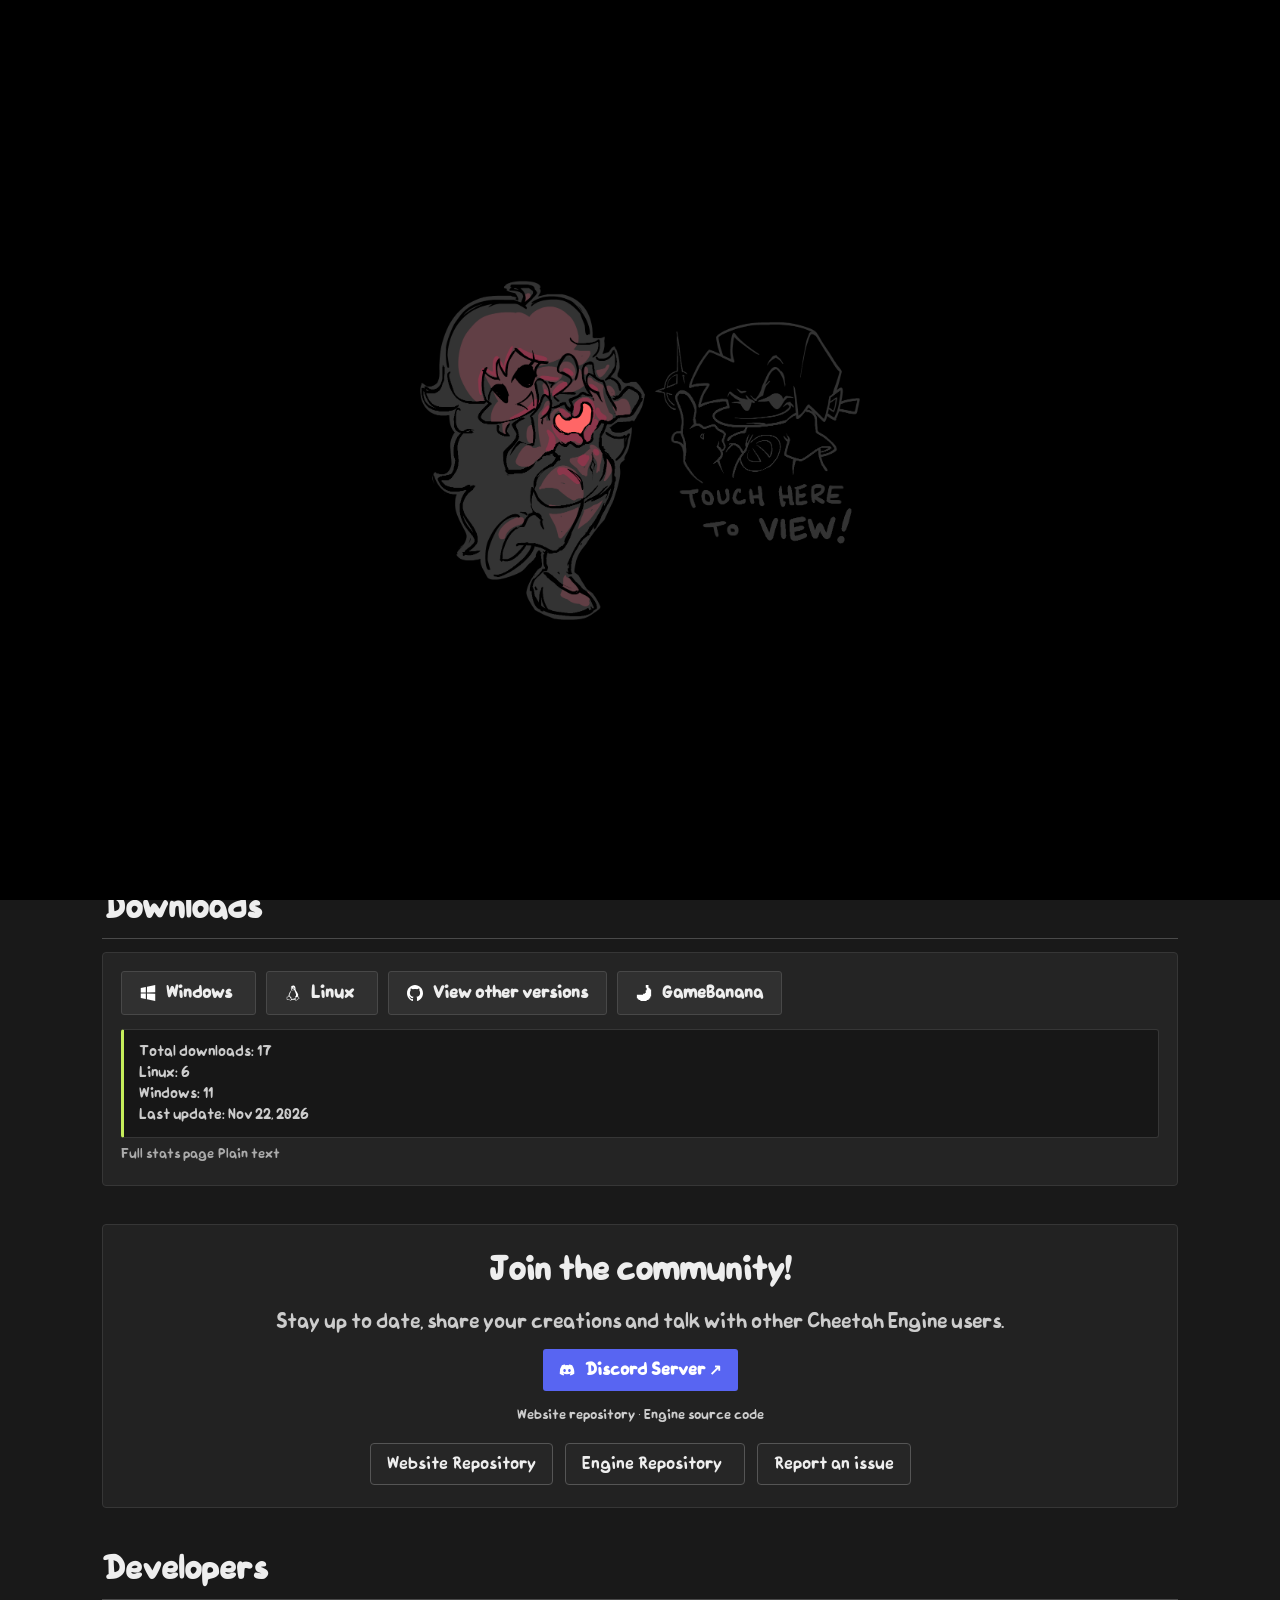
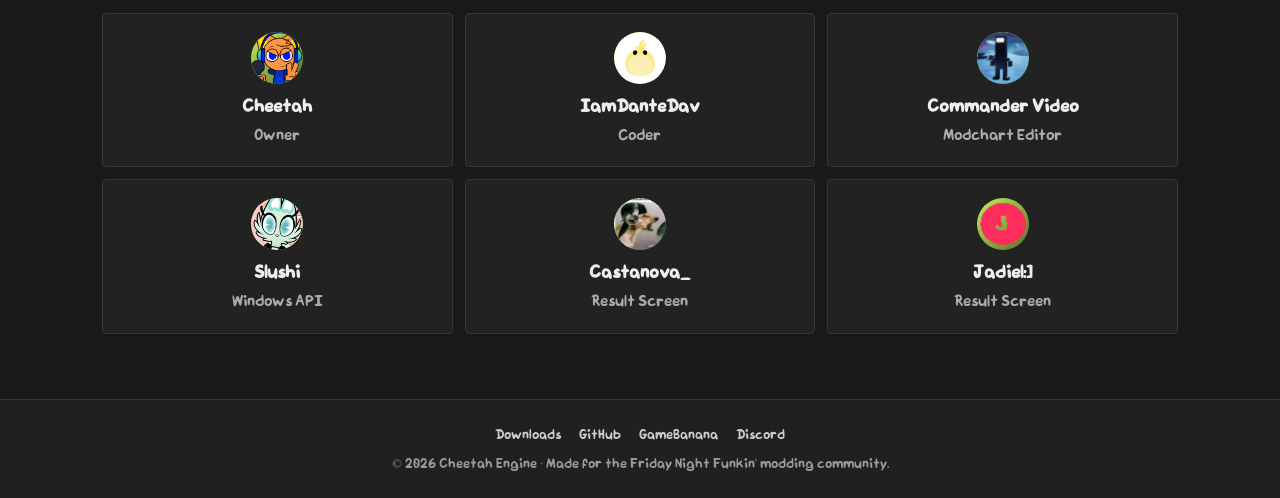
==== commit 5af2d6cd: "chore: refresh download stats" ====
--- a/index.html
+++ b/index.html
@@ -168,9 +168,9 @@
 <div class="experimental">
 <div class="os-links"><a href="https://github.com/Cheetahbrawl291/FNFCheetahEngine/releases/download/Release/CheetahEngine-Windows.zip"><img class="os-icon" src="assets/Windows.svg" alt=""> Windows<span class="dl-count" data-asset="CheetahEngine-Windows.zip"></span></a><a href="https://github.com/Cheetahbrawl291/FNFCheetahEngine/releases/download/Release/CheetahEngine-Linux.zip"><img class="os-icon" src="assets/Linux.svg" alt=""> Linux<span class="dl-count" data-asset="CheetahEngine-Linux.zip"></span></a><a href="https://github.com/Cheetahbrawl291/FNFCheetahEngine/releases" target="_blank" rel="noopener"><img class="os-icon" src="assets/github.svg" alt=""> View other versions</a><a href="https://gamebanana.com/wips/104076" target="_blank" rel="noopener"><img class="os-icon" src="assets/gamebanana.svg" alt=""> GameBanana</a></div>
 <div class="release-meta" id="releaseMeta"></div>
-<div class="api-string" id="apiString" aria-live="polite"><!-- STATS:START -->Total downloads: 14
-Linux: 5
-Windows: 9
+<div class="api-string" id="apiString" aria-live="polite"><!-- STATS:START -->Total downloads: 17
+Linux: 6
+Windows: 11
 Last update: Nov 22, 2026<!-- STATS:END --></div>
 <a class="stats-link" href="stats/">Full stats page</a> <a class="stats-link" href="stats.txt">Plain text</a>
 </div>
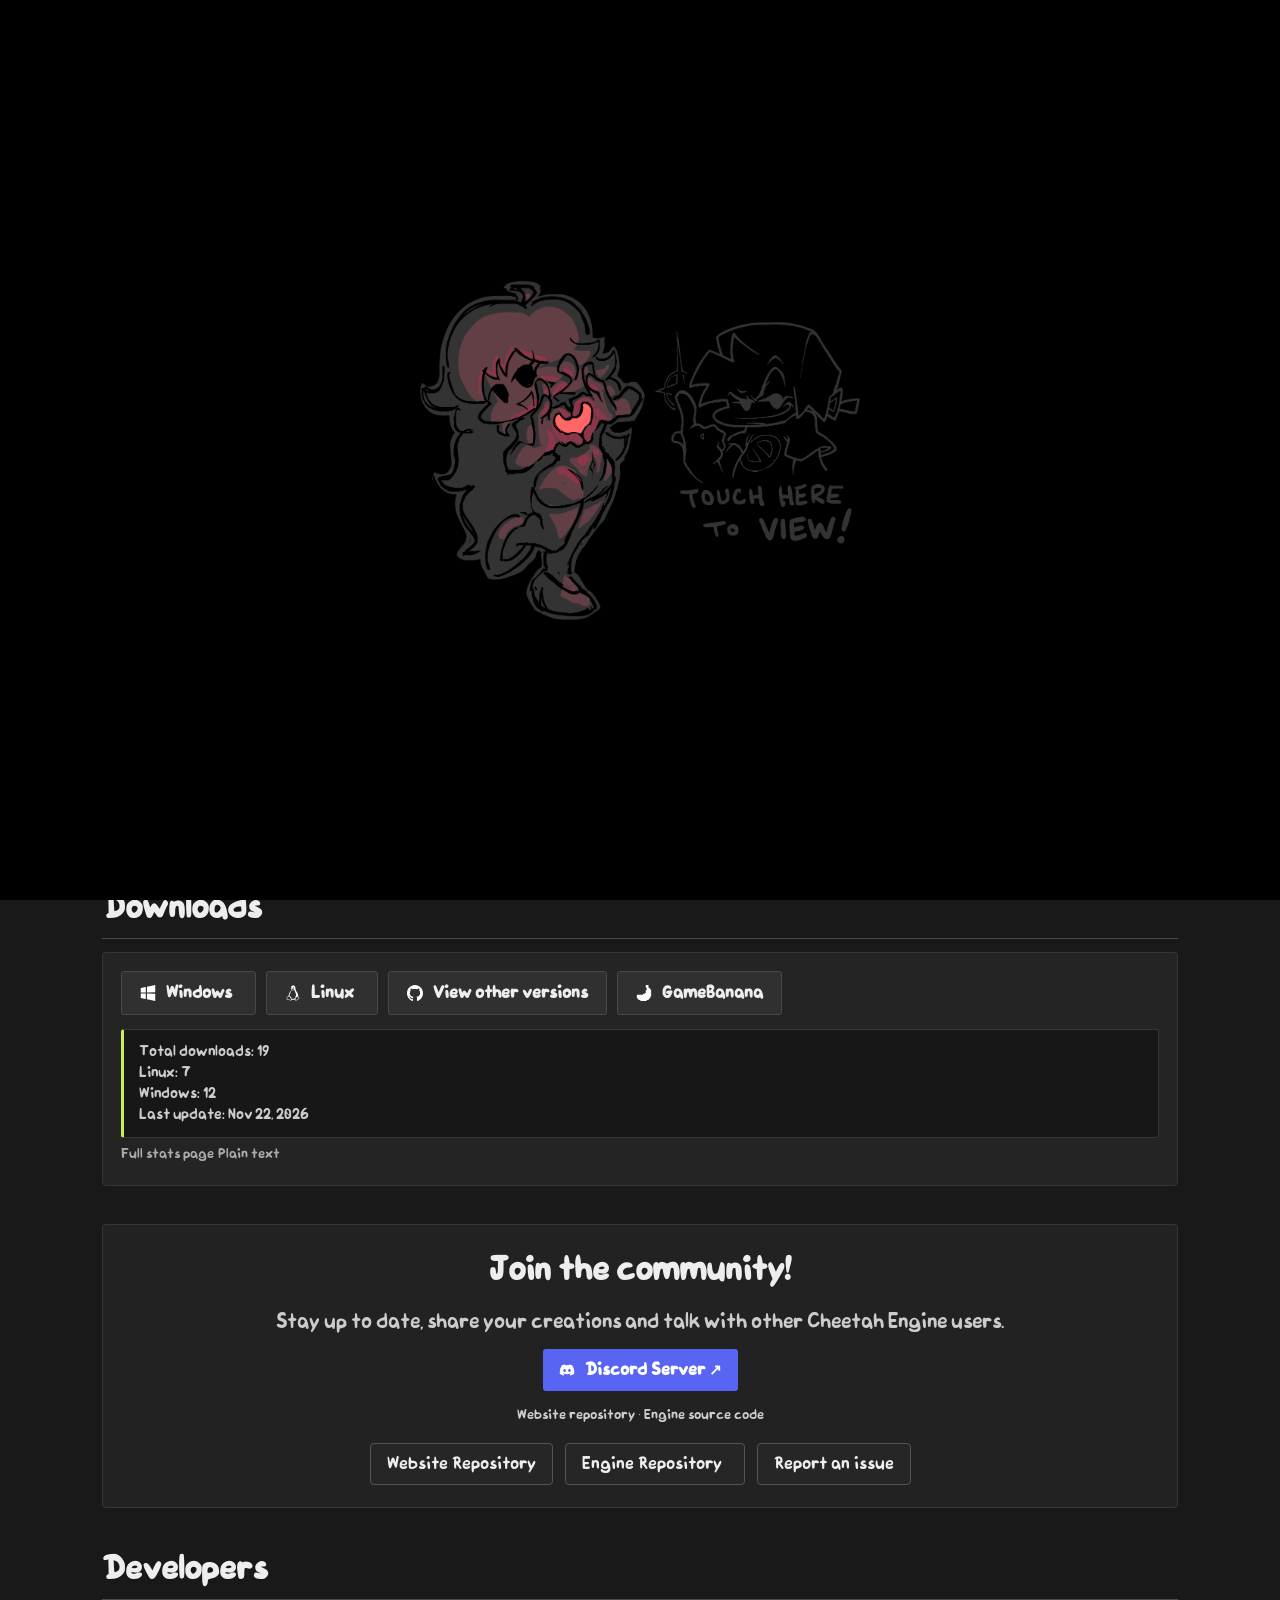
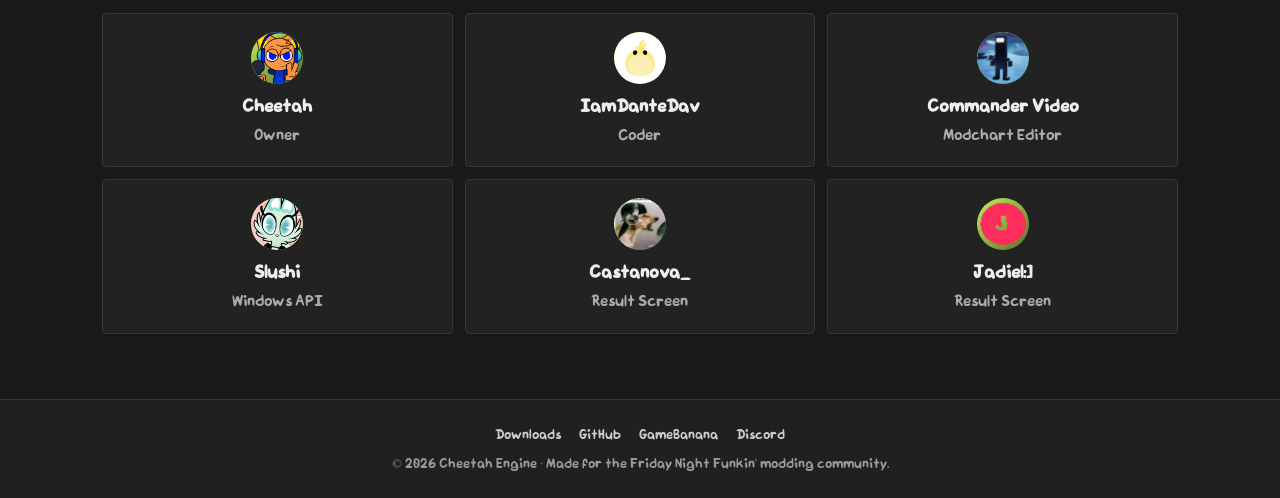
==== commit 3b65e92b: "chore: refresh download stats" ====
--- a/index.html
+++ b/index.html
@@ -168,9 +168,9 @@
 <div class="experimental">
 <div class="os-links"><a href="https://github.com/Cheetahbrawl291/FNFCheetahEngine/releases/download/Release/CheetahEngine-Windows.zip"><img class="os-icon" src="assets/Windows.svg" alt=""> Windows<span class="dl-count" data-asset="CheetahEngine-Windows.zip"></span></a><a href="https://github.com/Cheetahbrawl291/FNFCheetahEngine/releases/download/Release/CheetahEngine-Linux.zip"><img class="os-icon" src="assets/Linux.svg" alt=""> Linux<span class="dl-count" data-asset="CheetahEngine-Linux.zip"></span></a><a href="https://github.com/Cheetahbrawl291/FNFCheetahEngine/releases" target="_blank" rel="noopener"><img class="os-icon" src="assets/github.svg" alt=""> View other versions</a><a href="https://gamebanana.com/wips/104076" target="_blank" rel="noopener"><img class="os-icon" src="assets/gamebanana.svg" alt=""> GameBanana</a></div>
 <div class="release-meta" id="releaseMeta"></div>
-<div class="api-string" id="apiString" aria-live="polite"><!-- STATS:START -->Total downloads: 17
-Linux: 6
-Windows: 11
+<div class="api-string" id="apiString" aria-live="polite"><!-- STATS:START -->Total downloads: 19
+Linux: 7
+Windows: 12
 Last update: Nov 22, 2026<!-- STATS:END --></div>
 <a class="stats-link" href="stats/">Full stats page</a> <a class="stats-link" href="stats.txt">Plain text</a>
 </div>
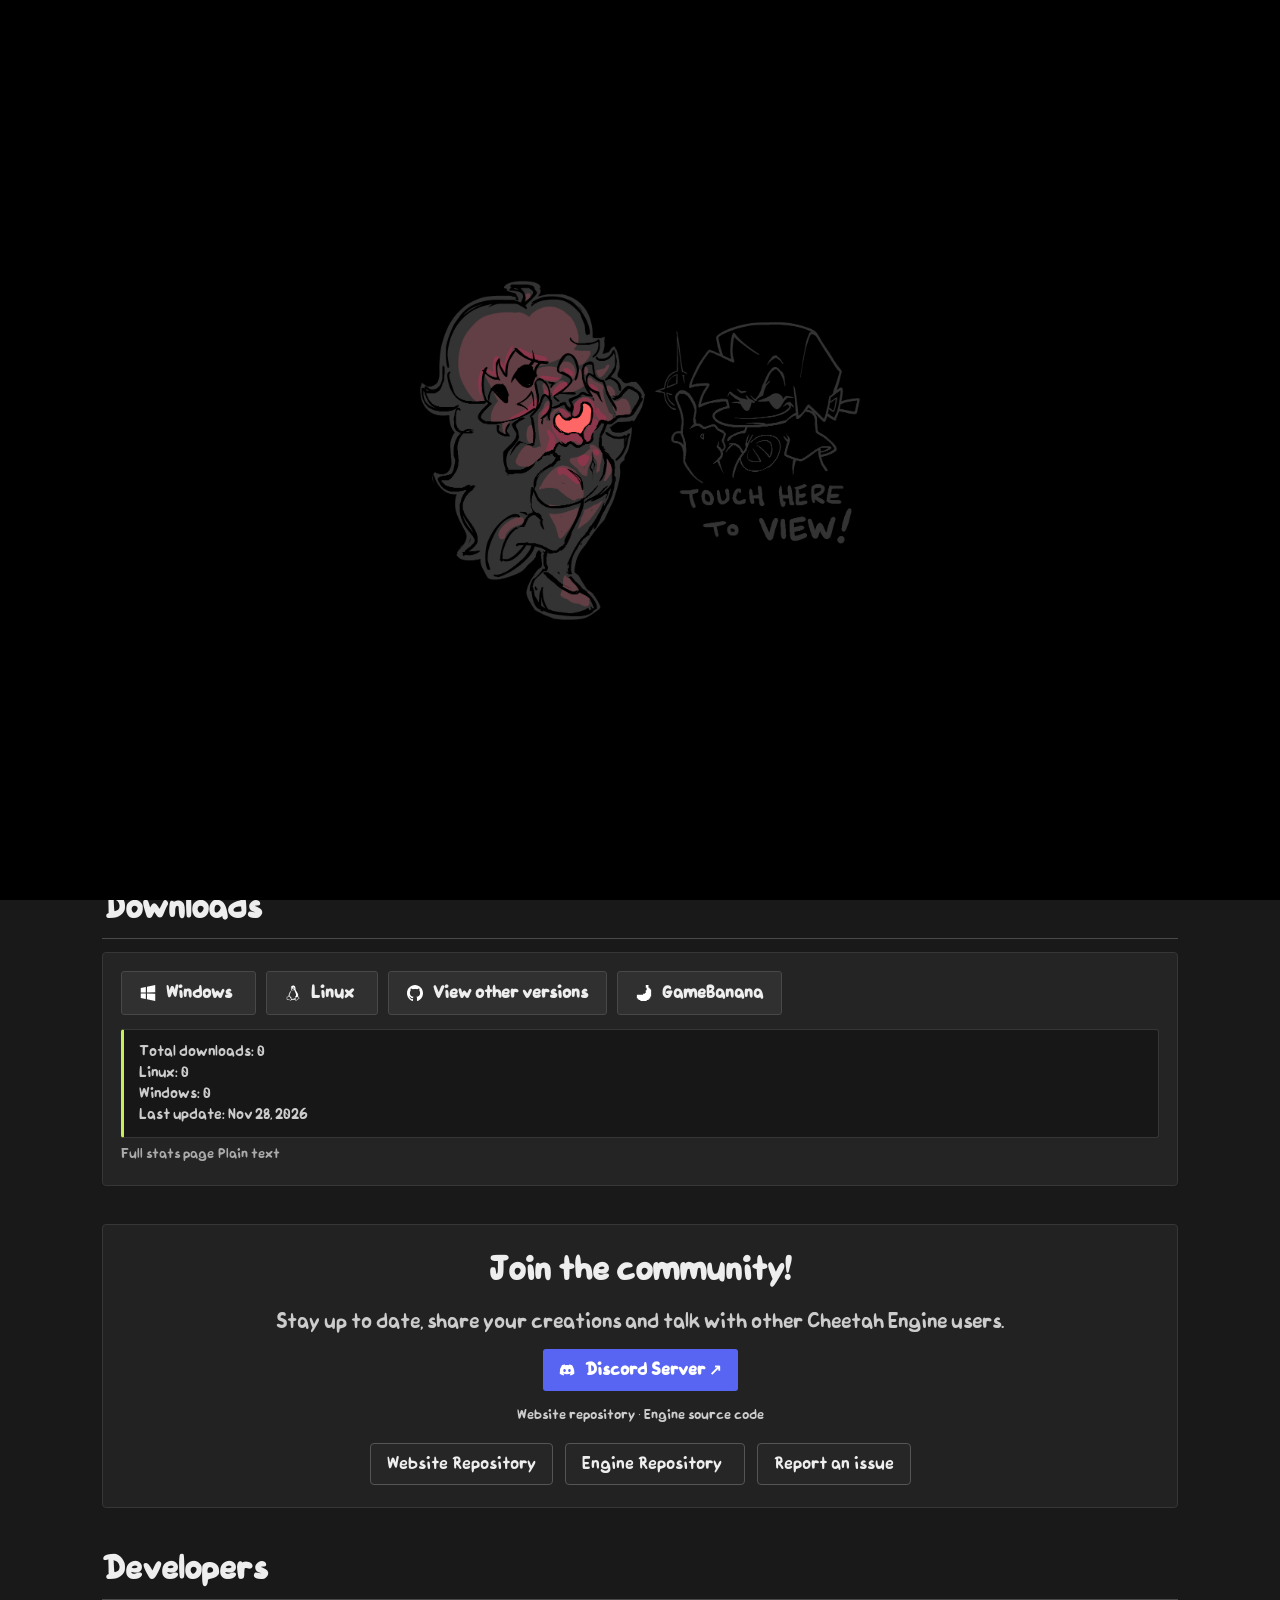
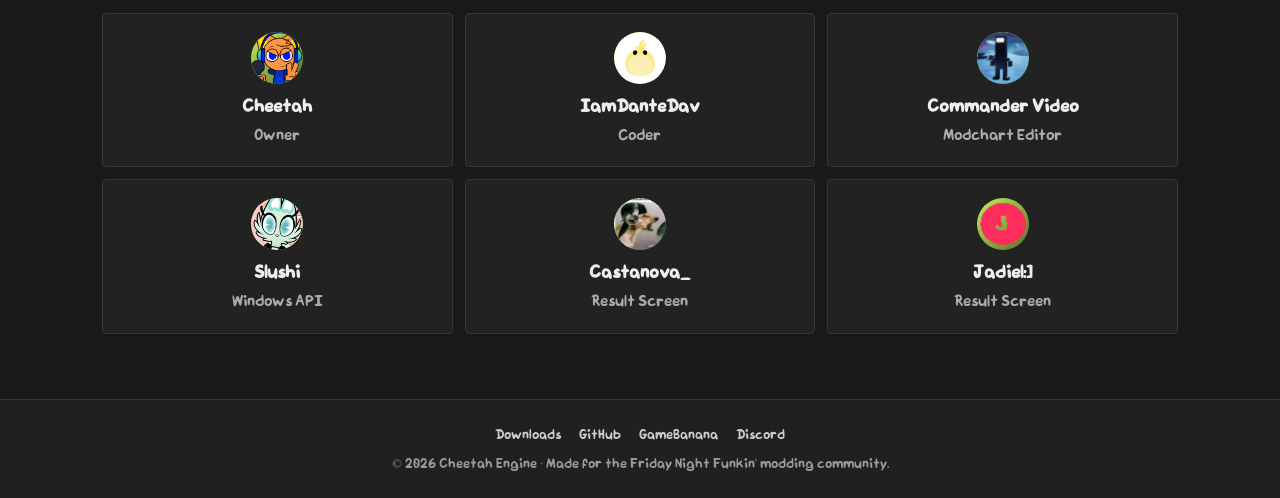
==== commit 6caf46ca: "feat: source site downloads from latest GitHub release Replace the fixed Release tag with /releases/" ====
--- a/index.html
+++ b/index.html
@@ -18,10 +18,10 @@
   "operatingSystem": "Windows, Linux",
   "url": "https://iamdantedev.github.io/CheetahEngine-Website/",
   "description": "A Friday Night Funkin' engine built for modding, customization and creators.",
-  "softwareVersion": "Release",
+  "softwareVersion": "27-nov-2026",
   "downloadUrl": [
-    "https://github.com/Cheetahbrawl291/FNFCheetahEngine/releases/download/Release/CheetahEngine-Windows.zip",
-    "https://github.com/Cheetahbrawl291/FNFCheetahEngine/releases/download/Release/CheetahEngine-Linux.zip"
+    "https://github.com/Cheetahbrawl291/FNFCheetahEngine/releases/download/27-nov-2026/CheetahEngine-Windows.zip",
+    "https://github.com/Cheetahbrawl291/FNFCheetahEngine/releases/download/27-nov-2026/CheetahEngine-Linux.zip"
   ]
 }
 </script>
@@ -166,12 +166,14 @@
 <section id="downloads">
 <h2>Downloads</h2>
 <div class="experimental">
-<div class="os-links"><a href="https://github.com/Cheetahbrawl291/FNFCheetahEngine/releases/download/Release/CheetahEngine-Windows.zip"><img class="os-icon" src="assets/Windows.svg" alt=""> Windows<span class="dl-count" data-asset="CheetahEngine-Windows.zip"></span></a><a href="https://github.com/Cheetahbrawl291/FNFCheetahEngine/releases/download/Release/CheetahEngine-Linux.zip"><img class="os-icon" src="assets/Linux.svg" alt=""> Linux<span class="dl-count" data-asset="CheetahEngine-Linux.zip"></span></a><a href="https://github.com/Cheetahbrawl291/FNFCheetahEngine/releases" target="_blank" rel="noopener"><img class="os-icon" src="assets/github.svg" alt=""> View other versions</a><a href="https://gamebanana.com/wips/104076" target="_blank" rel="noopener"><img class="os-icon" src="assets/gamebanana.svg" alt=""> GameBanana</a></div>
+<!-- DOWNLOADS:START -->
+<div class="os-links"><a data-download="CheetahEngine-Windows.zip" href="https://github.com/Cheetahbrawl291/FNFCheetahEngine/releases/download/27-nov-2026/CheetahEngine-Windows.zip"><img class="os-icon" src="assets/Windows.svg" alt=""> Windows<span class="dl-count" data-asset="CheetahEngine-Windows.zip"></span></a><a data-download="CheetahEngine-Linux.zip" href="https://github.com/Cheetahbrawl291/FNFCheetahEngine/releases/download/27-nov-2026/CheetahEngine-Linux.zip"><img class="os-icon" src="assets/Linux.svg" alt=""> Linux<span class="dl-count" data-asset="CheetahEngine-Linux.zip"></span></a><a href="https://github.com/Cheetahbrawl291/FNFCheetahEngine/releases" target="_blank" rel="noopener"><img class="os-icon" src="assets/github.svg" alt=""> View other versions</a><a href="https://gamebanana.com/wips/104076" target="_blank" rel="noopener"><img class="os-icon" src="assets/gamebanana.svg" alt=""> GameBanana</a></div>
+<!-- DOWNLOADS:END -->
 <div class="release-meta" id="releaseMeta"></div>
-<div class="api-string" id="apiString" aria-live="polite"><!-- STATS:START -->Total downloads: 19
-Linux: 7
-Windows: 12
-Last update: Nov 22, 2026<!-- STATS:END --></div>
+<div class="api-string" id="apiString" aria-live="polite"><!-- STATS:START -->Total downloads: 0
+Linux: 0
+Windows: 0
+Last update: Nov 28, 2026<!-- STATS:END --></div>
 <a class="stats-link" href="stats/">Full stats page</a> <a class="stats-link" href="stats.txt">Plain text</a>
 </div>
 </section>
@@ -221,15 +223,21 @@
 });
 (function () {
   var nodes = document.querySelectorAll('.dl-count');
+  var downloadLinks = document.querySelectorAll('.os-links a[data-download]');
   var meta = document.getElementById('releaseMeta');
   var apiString = document.getElementById('apiString');
   var root = document.documentElement;
   if (!nodes.length || !window.fetch) return;
-  var cacheKey = 'cheetah-release-info-v4';
+  var cacheKey = 'cheetah-release-info-v5';
   function sizeLabel(bytes) { return (bytes / 1048576).toFixed(0) + ' MB'; }
   function dateLabel(iso) {
     var date = new Date(iso);
     return isNaN(date.getTime()) ? '' : date.toLocaleDateString('en-US', { month: 'short', day: 'numeric', year: 'numeric' });
+  }
+  function releaseAssetUrl(value) {
+    var prefix = 'https://github.com/Cheetahbrawl291/FNFCheetahEngine/releases/download/';
+    if (typeof value !== 'string' || value.indexOf(prefix) !== 0) return null;
+    return /\.zip$/.test(value) ? value : null;
   }
   function assetCount(info, name) {
     return typeof info.counts[name] === 'number' ? info.counts[name] : 0;
@@ -250,6 +258,10 @@
     return lines.join('\n');
   }
   function render(info) {
+    downloadLinks.forEach(function (a) {
+      var url = info.urls[a.getAttribute('data-download')];
+      if (url) a.setAttribute('href', url);
+    });
     nodes.forEach(function (n) {
       var name = n.getAttribute('data-asset');
       var value = info.counts[name];
@@ -271,13 +283,15 @@
     var cached = JSON.parse(localStorage.getItem(cacheKey) || 'null');
     if (cached && Date.now() - cached.time < 600000) { render(cached.info); return; }
   } catch (e) {}
-  fetch('https://api.github.com/repos/Cheetahbrawl291/FNFCheetahEngine/releases/tags/Release')
+  fetch('https://api.github.com/repos/Cheetahbrawl291/FNFCheetahEngine/releases/latest')
     .then(function (r) { if (!r.ok) throw new Error('release api'); return r.json(); })
     .then(function (data) {
-      var info = { counts: {}, sizes: {}, date: data.published_at, tag: data.tag_name };
+      var info = { counts: {}, sizes: {}, urls: {}, date: data.published_at, tag: data.tag_name };
       (data.assets || []).forEach(function (a) {
         info.counts[a.name] = a.download_count;
         info.sizes[a.name] = a.size;
+        var url = releaseAssetUrl(a.browser_download_url);
+        if (url) info.urls[a.name] = url;
       });
       render(info);
       try { localStorage.setItem(cacheKey, JSON.stringify({ time: Date.now(), info: info })); } catch (e) {}
